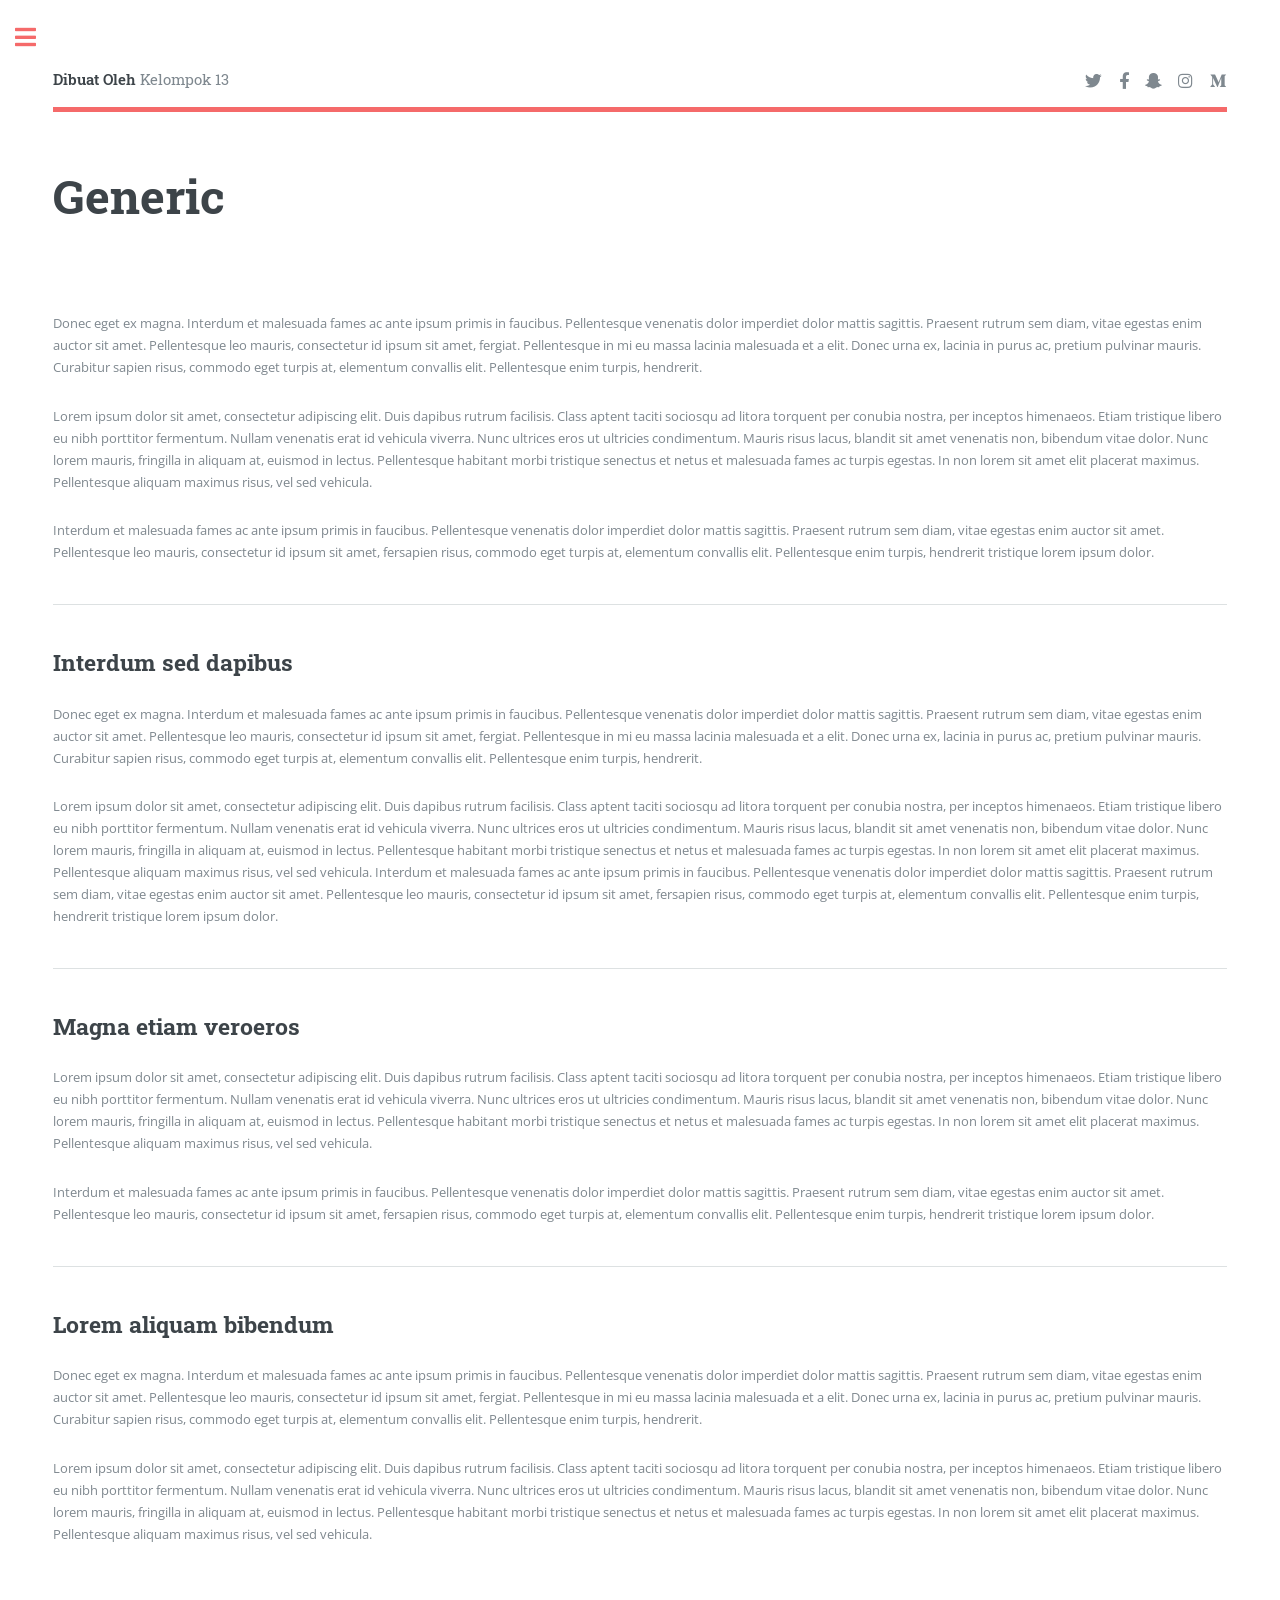
==== Artikel-Terkini.html @ 1b07fbbf "update nih" ====
<!DOCTYPE HTML>
<html>
	<head>
		<title>Dibuat Oleh Kelompok 13</title>
		<meta charset="utf-8" />
		<meta name="viewport" content="width=device-width, initial-scale=1, user-scalable=no" />
		<link rel="stylesheet" href="assets/css/main.css" />
	</head>
	<body class="is-preload">

		<!-- Wrapper -->
			<div id="wrapper">

				<!-- Main -->
					<div id="main">
						<div class="inner">

							<!-- Header -->
								<header id="header">
									<a href="index.html" class="logo"><strong>Dibuat Oleh </strong>Kelompok 13</a>
									<ul class="icons">
										<li><a href="#" class="icon brands fa-twitter"><span class="label">Twitter</span></a></li>
										<li><a href="#" class="icon brands fa-facebook-f"><span class="label">Facebook</span></a></li>
										<li><a href="#" class="icon brands fa-snapchat-ghost"><span class="label">Snapchat</span></a></li>
										<li><a href="#" class="icon brands fa-instagram"><span class="label">Instagram</span></a></li>
										<li><a href="#" class="icon brands fa-medium-m"><span class="label">Medium</span></a></li>
									</ul>
								</header>

							<!-- Content -->
								<section>
									<header class="main">
										<h1>Generic</h1>
									</header>

									<span class="image main"><img src="images/pic11.jpg" alt="" /></span>

									<p>Donec eget ex magna. Interdum et malesuada fames ac ante ipsum primis in faucibus. Pellentesque venenatis dolor imperdiet dolor mattis sagittis. Praesent rutrum sem diam, vitae egestas enim auctor sit amet. Pellentesque leo mauris, consectetur id ipsum sit amet, fergiat. Pellentesque in mi eu massa lacinia malesuada et a elit. Donec urna ex, lacinia in purus ac, pretium pulvinar mauris. Curabitur sapien risus, commodo eget turpis at, elementum convallis elit. Pellentesque enim turpis, hendrerit.</p>
									<p>Lorem ipsum dolor sit amet, consectetur adipiscing elit. Duis dapibus rutrum facilisis. Class aptent taciti sociosqu ad litora torquent per conubia nostra, per inceptos himenaeos. Etiam tristique libero eu nibh porttitor fermentum. Nullam venenatis erat id vehicula viverra. Nunc ultrices eros ut ultricies condimentum. Mauris risus lacus, blandit sit amet venenatis non, bibendum vitae dolor. Nunc lorem mauris, fringilla in aliquam at, euismod in lectus. Pellentesque habitant morbi tristique senectus et netus et malesuada fames ac turpis egestas. In non lorem sit amet elit placerat maximus. Pellentesque aliquam maximus risus, vel sed vehicula.</p>
									<p>Interdum et malesuada fames ac ante ipsum primis in faucibus. Pellentesque venenatis dolor imperdiet dolor mattis sagittis. Praesent rutrum sem diam, vitae egestas enim auctor sit amet. Pellentesque leo mauris, consectetur id ipsum sit amet, fersapien risus, commodo eget turpis at, elementum convallis elit. Pellentesque enim turpis, hendrerit tristique lorem ipsum dolor.</p>

									<hr class="major" />

									<h2>Interdum sed dapibus</h2>
									<p>Donec eget ex magna. Interdum et malesuada fames ac ante ipsum primis in faucibus. Pellentesque venenatis dolor imperdiet dolor mattis sagittis. Praesent rutrum sem diam, vitae egestas enim auctor sit amet. Pellentesque leo mauris, consectetur id ipsum sit amet, fergiat. Pellentesque in mi eu massa lacinia malesuada et a elit. Donec urna ex, lacinia in purus ac, pretium pulvinar mauris. Curabitur sapien risus, commodo eget turpis at, elementum convallis elit. Pellentesque enim turpis, hendrerit.</p>
									<p>Lorem ipsum dolor sit amet, consectetur adipiscing elit. Duis dapibus rutrum facilisis. Class aptent taciti sociosqu ad litora torquent per conubia nostra, per inceptos himenaeos. Etiam tristique libero eu nibh porttitor fermentum. Nullam venenatis erat id vehicula viverra. Nunc ultrices eros ut ultricies condimentum. Mauris risus lacus, blandit sit amet venenatis non, bibendum vitae dolor. Nunc lorem mauris, fringilla in aliquam at, euismod in lectus. Pellentesque habitant morbi tristique senectus et netus et malesuada fames ac turpis egestas. In non lorem sit amet elit placerat maximus. Pellentesque aliquam maximus risus, vel sed vehicula. Interdum et malesuada fames ac ante ipsum primis in faucibus. Pellentesque venenatis dolor imperdiet dolor mattis sagittis. Praesent rutrum sem diam, vitae egestas enim auctor sit amet. Pellentesque leo mauris, consectetur id ipsum sit amet, fersapien risus, commodo eget turpis at, elementum convallis elit. Pellentesque enim turpis, hendrerit tristique lorem ipsum dolor.</p>

									<hr class="major" />

									<h2>Magna etiam veroeros</h2>
									<p>Lorem ipsum dolor sit amet, consectetur adipiscing elit. Duis dapibus rutrum facilisis. Class aptent taciti sociosqu ad litora torquent per conubia nostra, per inceptos himenaeos. Etiam tristique libero eu nibh porttitor fermentum. Nullam venenatis erat id vehicula viverra. Nunc ultrices eros ut ultricies condimentum. Mauris risus lacus, blandit sit amet venenatis non, bibendum vitae dolor. Nunc lorem mauris, fringilla in aliquam at, euismod in lectus. Pellentesque habitant morbi tristique senectus et netus et malesuada fames ac turpis egestas. In non lorem sit amet elit placerat maximus. Pellentesque aliquam maximus risus, vel sed vehicula.</p>
									<p>Interdum et malesuada fames ac ante ipsum primis in faucibus. Pellentesque venenatis dolor imperdiet dolor mattis sagittis. Praesent rutrum sem diam, vitae egestas enim auctor sit amet. Pellentesque leo mauris, consectetur id ipsum sit amet, fersapien risus, commodo eget turpis at, elementum convallis elit. Pellentesque enim turpis, hendrerit tristique lorem ipsum dolor.</p>

									<hr class="major" />

									<h2>Lorem aliquam bibendum</h2>
									<p>Donec eget ex magna. Interdum et malesuada fames ac ante ipsum primis in faucibus. Pellentesque venenatis dolor imperdiet dolor mattis sagittis. Praesent rutrum sem diam, vitae egestas enim auctor sit amet. Pellentesque leo mauris, consectetur id ipsum sit amet, fergiat. Pellentesque in mi eu massa lacinia malesuada et a elit. Donec urna ex, lacinia in purus ac, pretium pulvinar mauris. Curabitur sapien risus, commodo eget turpis at, elementum convallis elit. Pellentesque enim turpis, hendrerit.</p>
									<p>Lorem ipsum dolor sit amet, consectetur adipiscing elit. Duis dapibus rutrum facilisis. Class aptent taciti sociosqu ad litora torquent per conubia nostra, per inceptos himenaeos. Etiam tristique libero eu nibh porttitor fermentum. Nullam venenatis erat id vehicula viverra. Nunc ultrices eros ut ultricies condimentum. Mauris risus lacus, blandit sit amet venenatis non, bibendum vitae dolor. Nunc lorem mauris, fringilla in aliquam at, euismod in lectus. Pellentesque habitant morbi tristique senectus et netus et malesuada fames ac turpis egestas. In non lorem sit amet elit placerat maximus. Pellentesque aliquam maximus risus, vel sed vehicula.</p>

								</section>

						</div>
					</div>

				<!-- Sidebar -->
					<div id="sidebar">
						<div class="inner">

							<!-- Search -->
								<section id="search" class="alt">
									<form method="post" action="#">
										<input type="text" name="query" id="query" placeholder="Search" />
									</form>
								</section>

							<!-- Menu -->
								<nav id="menu">
									<header class="major">
										<h2>Menu</h2>
									</header>
									<ul>
										<li><a href="index.html">Beranda</a></li>
										<li><a href="Artikel-Terkini.html">Artikel Terkini</a></li>
										<li><a href="Catatan-Developer.html">Catatan Developer</a></li>
										<li>
											<span class="opener">Kategori Topik</span>
											<ul>
												<li><a href="#">Web Development</a></li>
												<li><a href="#">Administrasi Server</a></li>
												<li><a href="#">Struktur Data & Algoritma</a></li>
											</ul>
										</li>

									</ul>
								</nav>

							<!-- Section -->
								<section>
									<header class="major">
										<h2>Informasi Tambahan</h2>
									</header>
									<div class="mini-posts">
										<article>
											<a href="#" class="image"><img src="images/Modern-Web-Design-Trends.jpg" alt="" /></a>
											<p>Deskripsinya Nanti</p>
										</article>
										<article>
											<a href="#" class="image"><img src="images/Modern-Web-Design-Trends.jpg" alt="" /></a>
											<p>Deskripsinya Nanti</p>
										</article>
										<article>
											<a href="#" class="image"><img src="images/Modern-Web-Design-Trends.jpg" alt="" /></a>
											<p>Deskripsinya Nanti</p>
										</article>
									</div>
									<ul class="actions">
										<li><a href="#" class="button">More</a></li>
									</ul>
								</section>

							<!-- Section -->
								<section>
									<header class="major">
										<h2>Hubungi Saya</h2>
									</header>
									<p>Tertarik untuk berkolaborasi dalam proyek web, diskusi seputar dunia IT, atau sekadar bertukar pikiran? Jangan ragu buat sapa atau hubungi aku lewat kontak di bawah ini!.</p>
									<ul class="contact">
										<li class="icon solid fa-envelope"><a href="#">2515061033@students.unila.ac.id</a></li>
										<li class="icon solid fa-phone">(000) 000-0000</li>
										<li class="icon solid fa-home">Jl. Cemara Indah No. 01<br />
										Kampung Baru, bandar Lampung</li>
									</ul>
								</section>
						</div>
					</div>

			</div>

		<!-- Scripts -->
			<script src="assets/js/jquery.min.js"></script>
			<script src="assets/js/browser.min.js"></script>
			<script src="assets/js/breakpoints.min.js"></script>
			<script src="assets/js/util.js"></script>
			<script src="assets/js/main.js"></script>

	</body>
</html>
---- assets/css/main.css ----
@import url(fontawesome-all.min.css);
@import url("https://fonts.googleapis.com/css?family=Open+Sans:400,600,400italic,600italic|Roboto+Slab:400,700");
/*
	Editorial by HTML5 UP
	html5up.net | @ajlkn
	Free for personal and commercial use under the CCA 3.0 license (html5up.net/license)
*/
html, body, div, span, applet, object,
iframe, h1, h2, h3, h4, h5, h6, p, blockquote,
pre, a, abbr, acronym, address, big, cite,
code, del, dfn, em, img, ins, kbd, q, s, samp,
small, strike, strong, sub, sup, tt, var, b,
u, i, center, dl, dt, dd, ol, ul, li, fieldset,
form, label, legend, table, caption, tbody,
tfoot, thead, tr, th, td, article, aside,
canvas, details, embed, figure, figcaption,
footer, header, hgroup, menu, nav, output, ruby,
section, summary, time, mark, audio, video {
  margin: 0;
  padding: 0;
  border: 0;
  font-size: 100%;
  font: inherit;
  vertical-align: baseline; }

article, aside, details, figcaption, figure,
footer, header, hgroup, menu, nav, section {
  display: block; }

body {
  line-height: 1; }

ol, ul {
  list-style: none; }

blockquote, q {
  quotes: none; }
  blockquote:before, blockquote:after, q:before, q:after {
    content: '';
    content: none; }

table {
  border-collapse: collapse;
  border-spacing: 0; }

body {
  -webkit-text-size-adjust: none; }

mark {
  background-color: transparent;
  color: inherit; }

input::-moz-focus-inner {
  border: 0;
  padding: 0; }

input, select, textarea {
  -moz-appearance: none;
  -webkit-appearance: none;
  -ms-appearance: none;
  appearance: none; }

/* Basic */
@-ms-viewport {
  width: device-width; }

body {
  -ms-overflow-style: scrollbar; }

@media screen and (max-width: 480px) {
  html, body {
    min-width: 320px; } }

html {
  box-sizing: border-box; }

*, *:before, *:after {
  box-sizing: inherit; }

body {
  background: #ffffff; }
  body.is-preload *, body.is-preload *:before, body.is-preload *:after, body.is-resizing *, body.is-resizing *:before, body.is-resizing *:after {
    -moz-animation: none !important;
    -webkit-animation: none !important;
    -ms-animation: none !important;
    animation: none !important;
    -moz-transition: none !important;
    -webkit-transition: none !important;
    -ms-transition: none !important;
    transition: none !important; }

/* Type */
body, input, select, textarea {
  color: #7f888f;
  font-family: "Open Sans", sans-serif;
  font-size: 13pt;
  font-weight: 400;
  line-height: 1.65; }
  @media screen and (max-width: 1680px) {
    body, input, select, textarea {
      font-size: 11pt; } }
  @media screen and (max-width: 1280px) {
    body, input, select, textarea {
      font-size: 10pt; } }
  @media screen and (max-width: 360px) {
    body, input, select, textarea {
      font-size: 9pt; } }

a {
  -moz-transition: color 0.2s ease-in-out, border-bottom-color 0.2s ease-in-out;
  -webkit-transition: color 0.2s ease-in-out, border-bottom-color 0.2s ease-in-out;
  -ms-transition: color 0.2s ease-in-out, border-bottom-color 0.2s ease-in-out;
  transition: color 0.2s ease-in-out, border-bottom-color 0.2s ease-in-out;
  border-bottom: dotted 1px;
  color: #f56a6a;
  text-decoration: none; }
  a:hover {
    border-bottom-color: #f56a6a;
    color: #f56a6a !important; }
    a:hover strong {
      color: inherit; }

strong, b {
  color: #3d4449;
  font-weight: 600; }

em, i {
  font-style: italic; }

p {
  margin: 0 0 2em 0; }

h1, h2, h3, h4, h5, h6 {
  color: #3d4449;
  font-family: "Roboto Slab", serif;
  font-weight: 700;
  line-height: 1.5;
  margin: 0 0 1em 0; }
  h1 a, h2 a, h3 a, h4 a, h5 a, h6 a {
    color: inherit;
    text-decoration: none;
    border-bottom: 0; }

h1 {
  font-size: 4em;
  margin: 0 0 0.5em 0;
  line-height: 1.3; }

h2 {
  font-size: 1.75em; }

h3 {
  font-size: 1.25em; }

h4 {
  font-size: 1.1em; }

h5 {
  font-size: 0.9em; }

h6 {
  font-size: 0.7em; }

@media screen and (max-width: 1680px) {
  h1 {
    font-size: 3.5em; } }

@media screen and (max-width: 980px) {
  h1 {
    font-size: 3.25em; } }

@media screen and (max-width: 736px) {
  h1 {
    font-size: 2em;
    line-height: 1.4; }
  h2 {
    font-size: 1.5em; } }

sub {
  font-size: 0.8em;
  position: relative;
  top: 0.5em; }

sup {
  font-size: 0.8em;
  position: relative;
  top: -0.5em; }

blockquote {
  border-left: solid 3px rgba(210, 215, 217, 0.75);
  font-style: italic;
  margin: 0 0 2em 0;
  padding: 0.5em 0 0.5em 2em; }

code {
  background: rgba(230, 235, 237, 0.25);
  border-radius: 0.375em;
  border: solid 1px rgba(210, 215, 217, 0.75);
  font-family: "Courier New", monospace;
  font-size: 0.9em;
  margin: 0 0.25em;
  padding: 0.25em 0.65em; }

pre {
  -webkit-overflow-scrolling: touch;
  font-family: "Courier New", monospace;
  font-size: 0.9em;
  margin: 0 0 2em 0; }
  pre code {
    display: block;
    line-height: 1.75;
    padding: 1em 1.5em;
    overflow-x: auto; }

hr {
  border: 0;
  border-bottom: solid 1px rgba(210, 215, 217, 0.75);
  margin: 2em 0; }
  hr.major {
    margin: 3em 0; }

.align-left {
  text-align: left; }

.align-center {
  text-align: center; }

.align-right {
  text-align: right; }

/* Row */
.row {
  display: flex;
  flex-wrap: wrap;
  box-sizing: border-box;
  align-items: stretch; }
  .row > * {
    box-sizing: border-box; }
  .row.gtr-uniform > * > :last-child {
    margin-bottom: 0; }
  .row.aln-left {
    justify-content: flex-start; }
  .row.aln-center {
    justify-content: center; }
  .row.aln-right {
    justify-content: flex-end; }
  .row.aln-top {
    align-items: flex-start; }
  .row.aln-middle {
    align-items: center; }
  .row.aln-bottom {
    align-items: flex-end; }
  .row > .imp {
    order: -1; }
  .row > .col-1 {
    width: 8.33333%; }
  .row > .off-1 {
    margin-left: 8.33333%; }
  .row > .col-2 {
    width: 16.66667%; }
  .row > .off-2 {
    margin-left: 16.66667%; }
  .row > .col-3 {
    width: 25%; }
  .row > .off-3 {
    margin-left: 25%; }
  .row > .col-4 {
    width: 33.33333%; }
  .row > .off-4 {
    margin-left: 33.33333%; }
  .row > .col-5 {
    width: 41.66667%; }
  .row > .off-5 {
    margin-left: 41.66667%; }
  .row > .col-6 {
    width: 50%; }
  .row > .off-6 {
    margin-left: 50%; }
  .row > .col-7 {
    width: 58.33333%; }
  .row > .off-7 {
    margin-left: 58.33333%; }
  .row > .col-8 {
    width: 66.66667%; }
  .row > .off-8 {
    margin-left: 66.66667%; }
  .row > .col-9 {
    width: 75%; }
  .row > .off-9 {
    margin-left: 75%; }
  .row > .col-10 {
    width: 83.33333%; }
  .row > .off-10 {
    margin-left: 83.33333%; }
  .row > .col-11 {
    width: 91.66667%; }
  .row > .off-11 {
    margin-left: 91.66667%; }
  .row > .col-12 {
    width: 100%; }
  .row > .off-12 {
    margin-left: 100%; }
  .row.gtr-0 {
    margin-top: 0;
    margin-left: 0em; }
    .row.gtr-0 > * {
      padding: 0 0 0 0em; }
    .row.gtr-0.gtr-uniform {
      margin-top: 0em; }
      .row.gtr-0.gtr-uniform > * {
        padding-top: 0em; }
  .row.gtr-25 {
    margin-top: 0;
    margin-left: -0.375em; }
    .row.gtr-25 > * {
      padding: 0 0 0 0.375em; }
    .row.gtr-25.gtr-uniform {
      margin-top: -0.375em; }
      .row.gtr-25.gtr-uniform > * {
        padding-top: 0.375em; }
  .row.gtr-50 {
    margin-top: 0;
    margin-left: -0.75em; }
    .row.gtr-50 > * {
      padding: 0 0 0 0.75em; }
    .row.gtr-50.gtr-uniform {
      margin-top: -0.75em; }
      .row.gtr-50.gtr-uniform > * {
        padding-top: 0.75em; }
  .row {
    margin-top: 0;
    margin-left: -1.5em; }
    .row > * {
      padding: 0 0 0 1.5em; }
    .row.gtr-uniform {
      margin-top: -1.5em; }
      .row.gtr-uniform > * {
        padding-top: 1.5em; }
  .row.gtr-150 {
    margin-top: 0;
    margin-left: -2.25em; }
    .row.gtr-150 > * {
      padding: 0 0 0 2.25em; }
    .row.gtr-150.gtr-uniform {
      margin-top: -2.25em; }
      .row.gtr-150.gtr-uniform > * {
        padding-top: 2.25em; }
  .row.gtr-200 {
    margin-top: 0;
    margin-left: -3em; }
    .row.gtr-200 > * {
      padding: 0 0 0 3em; }
    .row.gtr-200.gtr-uniform {
      margin-top: -3em; }
      .row.gtr-200.gtr-uniform > * {
        padding-top: 3em; }
  @media screen and (max-width: 1680px) {
    .row {
      display: flex;
      flex-wrap: wrap;
      box-sizing: border-box;
      align-items: stretch; }
      .row > * {
        box-sizing: border-box; }
      .row.gtr-uniform > * > :last-child {
        margin-bottom: 0; }
      .row.aln-left {
        justify-content: flex-start; }
      .row.aln-center {
        justify-content: center; }
      .row.aln-right {
        justify-content: flex-end; }
      .row.aln-top {
        align-items: flex-start; }
      .row.aln-middle {
        align-items: center; }
      .row.aln-bottom {
        align-items: flex-end; }
      .row > .imp-xlarge {
        order: -1; }
      .row > .col-1-xlarge {
        width: 8.33333%; }
      .row > .off-1-xlarge {
        margin-left: 8.33333%; }
      .row > .col-2-xlarge {
        width: 16.66667%; }
      .row > .off-2-xlarge {
        margin-left: 16.66667%; }
      .row > .col-3-xlarge {
        width: 25%; }
      .row > .off-3-xlarge {
        margin-left: 25%; }
      .row > .col-4-xlarge {
        width: 33.33333%; }
      .row > .off-4-xlarge {
        margin-left: 33.33333%; }
      .row > .col-5-xlarge {
        width: 41.66667%; }
      .row > .off-5-xlarge {
        margin-left: 41.66667%; }
      .row > .col-6-xlarge {
        width: 50%; }
      .row > .off-6-xlarge {
        margin-left: 50%; }
      .row > .col-7-xlarge {
        width: 58.33333%; }
      .row > .off-7-xlarge {
        margin-left: 58.33333%; }
      .row > .col-8-xlarge {
        width: 66.66667%; }
      .row > .off-8-xlarge {
        margin-left: 66.66667%; }
      .row > .col-9-xlarge {
        width: 75%; }
      .row > .off-9-xlarge {
        margin-left: 75%; }
      .row > .col-10-xlarge {
        width: 83.33333%; }
      .row > .off-10-xlarge {
        margin-left: 83.33333%; }
      .row > .col-11-xlarge {
        width: 91.66667%; }
      .row > .off-11-xlarge {
        margin-left: 91.66667%; }
      .row > .col-12-xlarge {
        width: 100%; }
      .row > .off-12-xlarge {
        margin-left: 100%; }
      .row.gtr-0 {
        margin-top: 0;
        margin-left: 0em; }
        .row.gtr-0 > * {
          padding: 0 0 0 0em; }
        .row.gtr-0.gtr-uniform {
          margin-top: 0em; }
          .row.gtr-0.gtr-uniform > * {
            padding-top: 0em; }
      .row.gtr-25 {
        margin-top: 0;
        margin-left: -0.375em; }
        .row.gtr-25 > * {
          padding: 0 0 0 0.375em; }
        .row.gtr-25.gtr-uniform {
          margin-top: -0.375em; }
          .row.gtr-25.gtr-uniform > * {
            padding-top: 0.375em; }
      .row.gtr-50 {
        margin-top: 0;
        margin-left: -0.75em; }
        .row.gtr-50 > * {
          padding: 0 0 0 0.75em; }
        .row.gtr-50.gtr-uniform {
          margin-top: -0.75em; }
          .row.gtr-50.gtr-uniform > * {
            padding-top: 0.75em; }
      .row {
        margin-top: 0;
        margin-left: -1.5em; }
        .row > * {
          padding: 0 0 0 1.5em; }
        .row.gtr-uniform {
          margin-top: -1.5em; }
          .row.gtr-uniform > * {
            padding-top: 1.5em; }
      .row.gtr-150 {
        margin-top: 0;
        margin-left: -2.25em; }
        .row.gtr-150 > * {
          padding: 0 0 0 2.25em; }
        .row.gtr-150.gtr-uniform {
          margin-top: -2.25em; }
          .row.gtr-150.gtr-uniform > * {
            padding-top: 2.25em; }
      .row.gtr-200 {
        margin-top: 0;
        margin-left: -3em; }
        .row.gtr-200 > * {
          padding: 0 0 0 3em; }
        .row.gtr-200.gtr-uniform {
          margin-top: -3em; }
          .row.gtr-200.gtr-uniform > * {
            padding-top: 3em; } }
  @media screen and (max-width: 1280px) {
    .row {
      display: flex;
      flex-wrap: wrap;
      box-sizing: border-box;
      align-items: stretch; }
      .row > * {
        box-sizing: border-box; }
      .row.gtr-uniform > * > :last-child {
        margin-bottom: 0; }
      .row.aln-left {
        justify-content: flex-start; }
      .row.aln-center {
        justify-content: center; }
      .row.aln-right {
        justify-content: flex-end; }
      .row.aln-top {
        align-items: flex-start; }
      .row.aln-middle {
        align-items: center; }
      .row.aln-bottom {
        align-items: flex-end; }
      .row > .imp-large {
        order: -1; }
      .row > .col-1-large {
        width: 8.33333%; }
      .row > .off-1-large {
        margin-left: 8.33333%; }
      .row > .col-2-large {
        width: 16.66667%; }
      .row > .off-2-large {
        margin-left: 16.66667%; }
      .row > .col-3-large {
        width: 25%; }
      .row > .off-3-large {
        margin-left: 25%; }
      .row > .col-4-large {
        width: 33.33333%; }
      .row > .off-4-large {
        margin-left: 33.33333%; }
      .row > .col-5-large {
        width: 41.66667%; }
      .row > .off-5-large {
        margin-left: 41.66667%; }
      .row > .col-6-large {
        width: 50%; }
      .row > .off-6-large {
        margin-left: 50%; }
      .row > .col-7-large {
        width: 58.33333%; }
      .row > .off-7-large {
        margin-left: 58.33333%; }
      .row > .col-8-large {
        width: 66.66667%; }
      .row > .off-8-large {
        margin-left: 66.66667%; }
      .row > .col-9-large {
        width: 75%; }
      .row > .off-9-large {
        margin-left: 75%; }
      .row > .col-10-large {
        width: 83.33333%; }
      .row > .off-10-large {
        margin-left: 83.33333%; }
      .row > .col-11-large {
        width: 91.66667%; }
      .row > .off-11-large {
        margin-left: 91.66667%; }
      .row > .col-12-large {
        width: 100%; }
      .row > .off-12-large {
        margin-left: 100%; }
      .row.gtr-0 {
        margin-top: 0;
        margin-left: 0em; }
        .row.gtr-0 > * {
          padding: 0 0 0 0em; }
        .row.gtr-0.gtr-uniform {
          margin-top: 0em; }
          .row.gtr-0.gtr-uniform > * {
            padding-top: 0em; }
      .row.gtr-25 {
        margin-top: 0;
        margin-left: -0.375em; }
        .row.gtr-25 > * {
          padding: 0 0 0 0.375em; }
        .row.gtr-25.gtr-uniform {
          margin-top: -0.375em; }
          .row.gtr-25.gtr-uniform > * {
            padding-top: 0.375em; }
      .row.gtr-50 {
        margin-top: 0;
        margin-left: -0.75em; }
        .row.gtr-50 > * {
          padding: 0 0 0 0.75em; }
        .row.gtr-50.gtr-uniform {
          margin-top: -0.75em; }
          .row.gtr-50.gtr-uniform > * {
            padding-top: 0.75em; }
      .row {
        margin-top: 0;
        margin-left: -1.5em; }
        .row > * {
          padding: 0 0 0 1.5em; }
        .row.gtr-uniform {
          margin-top: -1.5em; }
          .row.gtr-uniform > * {
            padding-top: 1.5em; }
      .row.gtr-150 {
        margin-top: 0;
        margin-left: -2.25em; }
        .row.gtr-150 > * {
          padding: 0 0 0 2.25em; }
        .row.gtr-150.gtr-uniform {
          margin-top: -2.25em; }
          .row.gtr-150.gtr-uniform > * {
            padding-top: 2.25em; }
      .row.gtr-200 {
        margin-top: 0;
        margin-left: -3em; }
        .row.gtr-200 > * {
          padding: 0 0 0 3em; }
        .row.gtr-200.gtr-uniform {
          margin-top: -3em; }
          .row.gtr-200.gtr-uniform > * {
            padding-top: 3em; } }
  @media screen and (max-width: 980px) {
    .row {
      display: flex;
      flex-wrap: wrap;
      box-sizing: border-box;
      align-items: stretch; }
      .row > * {
        box-sizing: border-box; }
      .row.gtr-uniform > * > :last-child {
        margin-bottom: 0; }
      .row.aln-left {
        justify-content: flex-start; }
      .row.aln-center {
        justify-content: center; }
      .row.aln-right {
        justify-content: flex-end; }
      .row.aln-top {
        align-items: flex-start; }
      .row.aln-middle {
        align-items: center; }
      .row.aln-bottom {
        align-items: flex-end; }
      .row > .imp-medium {
        order: -1; }
      .row > .col-1-medium {
        width: 8.33333%; }
      .row > .off-1-medium {
        margin-left: 8.33333%; }
      .row > .col-2-medium {
        width: 16.66667%; }
      .row > .off-2-medium {
        margin-left: 16.66667%; }
      .row > .col-3-medium {
        width: 25%; }
      .row > .off-3-medium {
        margin-left: 25%; }
      .row > .col-4-medium {
        width: 33.33333%; }
      .row > .off-4-medium {
        margin-left: 33.33333%; }
      .row > .col-5-medium {
        width: 41.66667%; }
      .row > .off-5-medium {
        margin-left: 41.66667%; }
      .row > .col-6-medium {
        width: 50%; }
      .row > .off-6-medium {
        margin-left: 50%; }
      .row > .col-7-medium {
        width: 58.33333%; }
      .row > .off-7-medium {
        margin-left: 58.33333%; }
      .row > .col-8-medium {
        width: 66.66667%; }
      .row > .off-8-medium {
        margin-left: 66.66667%; }
      .row > .col-9-medium {
        width: 75%; }
      .row > .off-9-medium {
        margin-left: 75%; }
      .row > .col-10-medium {
        width: 83.33333%; }
      .row > .off-10-medium {
        margin-left: 83.33333%; }
      .row > .col-11-medium {
        width: 91.66667%; }
      .row > .off-11-medium {
        margin-left: 91.66667%; }
      .row > .col-12-medium {
        width: 100%; }
      .row > .off-12-medium {
        margin-left: 100%; }
      .row.gtr-0 {
        margin-top: 0;
        margin-left: 0em; }
        .row.gtr-0 > * {
          padding: 0 0 0 0em; }
        .row.gtr-0.gtr-uniform {
          margin-top: 0em; }
          .row.gtr-0.gtr-uniform > * {
            padding-top: 0em; }
      .row.gtr-25 {
        margin-top: 0;
        margin-left: -0.375em; }
        .row.gtr-25 > * {
          padding: 0 0 0 0.375em; }
        .row.gtr-25.gtr-uniform {
          margin-top: -0.375em; }
          .row.gtr-25.gtr-uniform > * {
            padding-top: 0.375em; }
      .row.gtr-50 {
        margin-top: 0;
        margin-left: -0.75em; }
        .row.gtr-50 > * {
          padding: 0 0 0 0.75em; }
        .row.gtr-50.gtr-uniform {
          margin-top: -0.75em; }
          .row.gtr-50.gtr-uniform > * {
            padding-top: 0.75em; }
      .row {
        margin-top: 0;
        margin-left: -1.5em; }
        .row > * {
          padding: 0 0 0 1.5em; }
        .row.gtr-uniform {
          margin-top: -1.5em; }
          .row.gtr-uniform > * {
            padding-top: 1.5em; }
      .row.gtr-150 {
        margin-top: 0;
        margin-left: -2.25em; }
        .row.gtr-150 > * {
          padding: 0 0 0 2.25em; }
        .row.gtr-150.gtr-uniform {
          margin-top: -2.25em; }
          .row.gtr-150.gtr-uniform > * {
            padding-top: 2.25em; }
      .row.gtr-200 {
        margin-top: 0;
        margin-left: -3em; }
        .row.gtr-200 > * {
          padding: 0 0 0 3em; }
        .row.gtr-200.gtr-uniform {
          margin-top: -3em; }
          .row.gtr-200.gtr-uniform > * {
            padding-top: 3em; } }
  @media screen and (max-width: 736px) {
    .row {
      display: flex;
      flex-wrap: wrap;
      box-sizing: border-box;
      align-items: stretch; }
      .row > * {
        box-sizing: border-box; }
      .row.gtr-uniform > * > :last-child {
        margin-bottom: 0; }
      .row.aln-left {
        justify-content: flex-start; }
      .row.aln-center {
        justify-content: center; }
      .row.aln-right {
        justify-content: flex-end; }
      .row.aln-top {
        align-items: flex-start; }
      .row.aln-middle {
        align-items: center; }
      .row.aln-bottom {
        align-items: flex-end; }
      .row > .imp-small {
        order: -1; }
      .row > .col-1-small {
        width: 8.33333%; }
      .row > .off-1-small {
        margin-left: 8.33333%; }
      .row > .col-2-small {
        width: 16.66667%; }
      .row > .off-2-small {
        margin-left: 16.66667%; }
      .row > .col-3-small {
        width: 25%; }
      .row > .off-3-small {
        margin-left: 25%; }
      .row > .col-4-small {
        width: 33.33333%; }
      .row > .off-4-small {
        margin-left: 33.33333%; }
      .row > .col-5-small {
        width: 41.66667%; }
      .row > .off-5-small {
        margin-left: 41.66667%; }
      .row > .col-6-small {
        width: 50%; }
      .row > .off-6-small {
        margin-left: 50%; }
      .row > .col-7-small {
        width: 58.33333%; }
      .row > .off-7-small {
        margin-left: 58.33333%; }
      .row > .col-8-small {
        width: 66.66667%; }
      .row > .off-8-small {
        margin-left: 66.66667%; }
      .row > .col-9-small {
        width: 75%; }
      .row > .off-9-small {
        margin-left: 75%; }
      .row > .col-10-small {
        width: 83.33333%; }
      .row > .off-10-small {
        margin-left: 83.33333%; }
      .row > .col-11-small {
        width: 91.66667%; }
      .row > .off-11-small {
        margin-left: 91.66667%; }
      .row > .col-12-small {
        width: 100%; }
      .row > .off-12-small {
        margin-left: 100%; }
      .row.gtr-0 {
        margin-top: 0;
        margin-left: 0em; }
        .row.gtr-0 > * {
          padding: 0 0 0 0em; }
        .row.gtr-0.gtr-uniform {
          margin-top: 0em; }
          .row.gtr-0.gtr-uniform > * {
            padding-top: 0em; }
      .row.gtr-25 {
        margin-top: 0;
        margin-left: -0.375em; }
        .row.gtr-25 > * {
          padding: 0 0 0 0.375em; }
        .row.gtr-25.gtr-uniform {
          margin-top: -0.375em; }
          .row.gtr-25.gtr-uniform > * {
            padding-top: 0.375em; }
      .row.gtr-50 {
        margin-top: 0;
        margin-left: -0.75em; }
        .row.gtr-50 > * {
          padding: 0 0 0 0.75em; }
        .row.gtr-50.gtr-uniform {
          margin-top: -0.75em; }
          .row.gtr-50.gtr-uniform > * {
            padding-top: 0.75em; }
      .row {
        margin-top: 0;
        margin-left: -1.5em; }
        .row > * {
          padding: 0 0 0 1.5em; }
        .row.gtr-uniform {
          margin-top: -1.5em; }
          .row.gtr-uniform > * {
            padding-top: 1.5em; }
      .row.gtr-150 {
        margin-top: 0;
        margin-left: -2.25em; }
        .row.gtr-150 > * {
          padding: 0 0 0 2.25em; }
        .row.gtr-150.gtr-uniform {
          margin-top: -2.25em; }
          .row.gtr-150.gtr-uniform > * {
            padding-top: 2.25em; }
      .row.gtr-200 {
        margin-top: 0;
        margin-left: -3em; }
        .row.gtr-200 > * {
          padding: 0 0 0 3em; }
        .row.gtr-200.gtr-uniform {
          margin-top: -3em; }
          .row.gtr-200.gtr-uniform > * {
            padding-top: 3em; } }
  @media screen and (max-width: 480px) {
    .row {
      display: flex;
      flex-wrap: wrap;
      box-sizing: border-box;
      align-items: stretch; }
      .row > * {
        box-sizing: border-box; }
      .row.gtr-uniform > * > :last-child {
        margin-bottom: 0; }
      .row.aln-left {
        justify-content: flex-start; }
      .row.aln-center {
        justify-content: center; }
      .row.aln-right {
        justify-content: flex-end; }
      .row.aln-top {
        align-items: flex-start; }
      .row.aln-middle {
        align-items: center; }
      .row.aln-bottom {
        align-items: flex-end; }
      .row > .imp-xsmall {
        order: -1; }
      .row > .col-1-xsmall {
        width: 8.33333%; }
      .row > .off-1-xsmall {
        margin-left: 8.33333%; }
      .row > .col-2-xsmall {
        width: 16.66667%; }
      .row > .off-2-xsmall {
        margin-left: 16.66667%; }
      .row > .col-3-xsmall {
        width: 25%; }
      .row > .off-3-xsmall {
        margin-left: 25%; }
      .row > .col-4-xsmall {
        width: 33.33333%; }
      .row > .off-4-xsmall {
        margin-left: 33.33333%; }
      .row > .col-5-xsmall {
        width: 41.66667%; }
      .row > .off-5-xsmall {
        margin-left: 41.66667%; }
      .row > .col-6-xsmall {
        width: 50%; }
      .row > .off-6-xsmall {
        margin-left: 50%; }
      .row > .col-7-xsmall {
        width: 58.33333%; }
      .row > .off-7-xsmall {
        margin-left: 58.33333%; }
      .row > .col-8-xsmall {
        width: 66.66667%; }
      .row > .off-8-xsmall {
        margin-left: 66.66667%; }
      .row > .col-9-xsmall {
        width: 75%; }
      .row > .off-9-xsmall {
        margin-left: 75%; }
      .row > .col-10-xsmall {
        width: 83.33333%; }
      .row > .off-10-xsmall {
        margin-left: 83.33333%; }
      .row > .col-11-xsmall {
        width: 91.66667%; }
      .row > .off-11-xsmall {
        margin-left: 91.66667%; }
      .row > .col-12-xsmall {
        width: 100%; }
      .row > .off-12-xsmall {
        margin-left: 100%; }
      .row.gtr-0 {
        margin-top: 0;
        margin-left: 0em; }
        .row.gtr-0 > * {
          padding: 0 0 0 0em; }
        .row.gtr-0.gtr-uniform {
          margin-top: 0em; }
          .row.gtr-0.gtr-uniform > * {
            padding-top: 0em; }
      .row.gtr-25 {
        margin-top: 0;
        margin-left: -0.375em; }
        .row.gtr-25 > * {
          padding: 0 0 0 0.375em; }
        .row.gtr-25.gtr-uniform {
          margin-top: -0.375em; }
          .row.gtr-25.gtr-uniform > * {
            padding-top: 0.375em; }
      .row.gtr-50 {
        margin-top: 0;
        margin-left: -0.75em; }
        .row.gtr-50 > * {
          padding: 0 0 0 0.75em; }
        .row.gtr-50.gtr-uniform {
          margin-top: -0.75em; }
          .row.gtr-50.gtr-uniform > * {
            padding-top: 0.75em; }
      .row {
        margin-top: 0;
        margin-left: -1.5em; }
        .row > * {
          padding: 0 0 0 1.5em; }
        .row.gtr-uniform {
          margin-top: -1.5em; }
          .row.gtr-uniform > * {
            padding-top: 1.5em; }
      .row.gtr-150 {
        margin-top: 0;
        margin-left: -2.25em; }
        .row.gtr-150 > * {
          padding: 0 0 0 2.25em; }
        .row.gtr-150.gtr-uniform {
          margin-top: -2.25em; }
          .row.gtr-150.gtr-uniform > * {
            padding-top: 2.25em; }
      .row.gtr-200 {
        margin-top: 0;
        margin-left: -3em; }
        .row.gtr-200 > * {
          padding: 0 0 0 3em; }
        .row.gtr-200.gtr-uniform {
          margin-top: -3em; }
          .row.gtr-200.gtr-uniform > * {
            padding-top: 3em; } }

/* Section/Article */
section.special, article.special {
  text-align: center; }

header p {
  font-family: "Roboto Slab", serif;
  font-size: 1em;
  font-weight: 400;
  letter-spacing: 0.075em;
  margin-top: -0.5em;
  text-transform: uppercase; }

header.major > :last-child {
  border-bottom: solid 3px #f56a6a;
  display: inline-block;
  margin: 0 0 2em 0;
  padding: 0 0.75em 0.5em 0; }

header.main > :last-child {
  margin: 0 0 1em 0; }

/* Form */
form {
  margin: 0 0 2em 0; }

label {
  color: #3d4449;
  display: block;
  font-size: 0.9em;
  font-weight: 600;
  margin: 0 0 1em 0; }

input[type="text"],
input[type="password"],
input[type="email"],
input[type="tel"],
input[type="search"],
input[type="url"],
select,
textarea {
  -moz-appearance: none;
  -webkit-appearance: none;
  -ms-appearance: none;
  appearance: none;
  background: #ffffff;
  border-radius: 0.375em;
  border: none;
  border: solid 1px rgba(210, 215, 217, 0.75);
  color: inherit;
  display: block;
  outline: 0;
  padding: 0 1em;
  text-decoration: none;
  width: 100%; }
  input[type="text"]:invalid,
  input[type="password"]:invalid,
  input[type="email"]:invalid,
  input[type="tel"]:invalid,
  input[type="search"]:invalid,
  input[type="url"]:invalid,
  select:invalid,
  textarea:invalid {
    box-shadow: none; }
  input[type="text"]:focus,
  input[type="password"]:focus,
  input[type="email"]:focus,
  input[type="tel"]:focus,
  input[type="search"]:focus,
  input[type="url"]:focus,
  select:focus,
  textarea:focus {
    border-color: #f56a6a;
    box-shadow: 0 0 0 1px #f56a6a; }

select {
  background-image: url("data:image/svg+xml;charset=utf8,%3Csvg xmlns='http://www.w3.org/2000/svg' width='40' height='40' preserveAspectRatio='none' viewBox='0 0 40 40'%3E%3Cpath d='M9.4,12.3l10.4,10.4l10.4-10.4c0.2-0.2,0.5-0.4,0.9-0.4c0.3,0,0.6,0.1,0.9,0.4l3.3,3.3c0.2,0.2,0.4,0.5,0.4,0.9 c0,0.4-0.1,0.6-0.4,0.9L20.7,31.9c-0.2,0.2-0.5,0.4-0.9,0.4c-0.3,0-0.6-0.1-0.9-0.4L4.3,17.3c-0.2-0.2-0.4-0.5-0.4-0.9 c0-0.4,0.1-0.6,0.4-0.9l3.3-3.3c0.2-0.2,0.5-0.4,0.9-0.4S9.1,12.1,9.4,12.3z' fill='rgba(210, 215, 217, 0.75)' /%3E%3C/svg%3E");
  background-size: 1.25em;
  background-repeat: no-repeat;
  background-position: calc(100% - 1em) center;
  height: 2.75em;
  padding-right: 2.75em;
  text-overflow: ellipsis; }
  select option {
    color: #3d4449;
    background: #ffffff; }
  select:focus::-ms-value {
    background-color: transparent; }
  select::-ms-expand {
    display: none; }

input[type="text"],
input[type="password"],
input[type="email"],
input[type="tel"],
input[type="search"],
input[type="url"],
select {
  height: 2.75em; }

textarea {
  padding: 0.75em 1em; }

input[type="checkbox"],
input[type="radio"] {
  -moz-appearance: none;
  -webkit-appearance: none;
  -ms-appearance: none;
  appearance: none;
  display: block;
  float: left;
  margin-right: -2em;
  opacity: 0;
  width: 1em;
  z-index: -1; }
  input[type="checkbox"] + label,
  input[type="radio"] + label {
    text-decoration: none;
    color: #7f888f;
    cursor: pointer;
    display: inline-block;
    font-size: 1em;
    font-weight: 400;
    padding-left: 2.4em;
    padding-right: 0.75em;
    position: relative; }
    input[type="checkbox"] + label:before,
    input[type="radio"] + label:before {
      -moz-osx-font-smoothing: grayscale;
      -webkit-font-smoothing: antialiased;
      display: inline-block;
      font-style: normal;
      font-variant: normal;
      text-rendering: auto;
      line-height: 1;
      text-transform: none !important;
      font-family: 'Font Awesome 5 Free';
      font-weight: 900; }
    input[type="checkbox"] + label:before,
    input[type="radio"] + label:before {
      background: #ffffff;
      border-radius: 0.375em;
      border: solid 1px rgba(210, 215, 217, 0.75);
      content: '';
      display: inline-block;
      font-size: 0.8em;
      height: 2.0625em;
      left: 0;
      line-height: 2.0625em;
      position: absolute;
      text-align: center;
      top: 0;
      width: 2.0625em; }
  input[type="checkbox"]:checked + label:before,
  input[type="radio"]:checked + label:before {
    background: #3d4449;
    border-color: #3d4449;
    color: #ffffff;
    content: '\f00c'; }
  input[type="checkbox"]:focus + label:before,
  input[type="radio"]:focus + label:before {
    border-color: #f56a6a;
    box-shadow: 0 0 0 1px #f56a6a; }

input[type="checkbox"] + label:before {
  border-radius: 0.375em; }

input[type="radio"] + label:before {
  border-radius: 100%; }

::-webkit-input-placeholder {
  color: #9fa3a6 !important;
  opacity: 1.0; }

:-moz-placeholder {
  color: #9fa3a6 !important;
  opacity: 1.0; }

::-moz-placeholder {
  color: #9fa3a6 !important;
  opacity: 1.0; }

:-ms-input-placeholder {
  color: #9fa3a6 !important;
  opacity: 1.0; }

/* Box */
.box {
  border-radius: 0.375em;
  border: solid 1px rgba(210, 215, 217, 0.75);
  margin-bottom: 2em;
  padding: 1.5em; }
  .box > :last-child,
  .box > :last-child > :last-child,
  .box > :last-child > :last-child > :last-child {
    margin-bottom: 0; }
  .box.alt {
    border: 0;
    border-radius: 0;
    padding: 0; }

/* Icon */
.icon {
  text-decoration: none;
  border-bottom: none;
  position: relative; }
  .icon:before {
    -moz-osx-font-smoothing: grayscale;
    -webkit-font-smoothing: antialiased;
    display: inline-block;
    font-style: normal;
    font-variant: normal;
    text-rendering: auto;
    line-height: 1;
    text-transform: none !important;
    font-family: 'Font Awesome 5 Free';
    font-weight: 400; }
  .icon > .label {
    display: none; }
  .icon:before {
    line-height: inherit; }
  .icon.solid:before {
    font-weight: 900; }
  .icon.brands:before {
    font-family: 'Font Awesome 5 Brands'; }

/* Image */
.image {
  border-radius: 0.375em;
  border: 0;
  display: inline-block;
  position: relative; }
  .image img {
    border-radius: 0.375em;
    display: block; }
  .image.left, .image.right {
    max-width: 40%; }
    .image.left img, .image.right img {
      width: 100%; }
  .image.left {
    float: left;
    padding: 0 1.5em 1em 0;
    top: 0.25em; }
  .image.right {
    float: right;
    padding: 0 0 1em 1.5em;
    top: 0.25em; }
  .image.fit {
    display: block;
    margin: 0 0 2em 0;
    width: 100%; }
    .image.fit img {
      width: 100%; }
  .image.main {
    display: block;
    margin: 0 0 3em 0;
    width: 100%; }
    .image.main img {
      width: 100%; }

a.image {
  overflow: hidden; }
  a.image img {
    -moz-transition: -moz-transform 0.2s ease;
    -webkit-transition: -webkit-transform 0.2s ease;
    -ms-transition: -ms-transform 0.2s ease;
    transition: transform 0.2s ease; }
  a.image:hover img {
    -moz-transform: scale(1.075);
    -webkit-transform: scale(1.075);
    -ms-transform: scale(1.075);
    transform: scale(1.075); }

/* List */
ol {
  list-style: decimal;
  margin: 0 0 2em 0;
  padding-left: 1.25em; }
  ol li {
    padding-left: 0.25em; }

ul {
  list-style: disc;
  margin: 0 0 2em 0;
  padding-left: 1em; }
  ul li {
    padding-left: 0.5em; }
  ul.alt {
    list-style: none;
    padding-left: 0; }
    ul.alt li {
      border-top: solid 1px rgba(210, 215, 217, 0.75);
      padding: 0.5em 0; }
      ul.alt li:first-child {
        border-top: 0;
        padding-top: 0; }

dl {
  margin: 0 0 2em 0; }
  dl dt {
    display: block;
    font-weight: 600;
    margin: 0 0 1em 0; }
  dl dd {
    margin-left: 2em; }

/* Actions */
ul.actions {
  display: -moz-flex;
  display: -webkit-flex;
  display: -ms-flex;
  display: flex;
  cursor: default;
  list-style: none;
  margin-left: -1em;
  padding-left: 0; }
  ul.actions li {
    padding: 0 0 0 1em;
    vertical-align: middle; }
  ul.actions.special {
    -moz-justify-content: center;
    -webkit-justify-content: center;
    -ms-justify-content: center;
    justify-content: center;
    width: 100%;
    margin-left: 0; }
    ul.actions.special li:first-child {
      padding-left: 0; }
  ul.actions.stacked {
    -moz-flex-direction: column;
    -webkit-flex-direction: column;
    -ms-flex-direction: column;
    flex-direction: column;
    margin-left: 0; }
    ul.actions.stacked li {
      padding: 1.3em 0 0 0; }
      ul.actions.stacked li:first-child {
        padding-top: 0; }
  ul.actions.fit {
    width: calc(100% + 1em); }
    ul.actions.fit li {
      -moz-flex-grow: 1;
      -webkit-flex-grow: 1;
      -ms-flex-grow: 1;
      flex-grow: 1;
      -moz-flex-shrink: 1;
      -webkit-flex-shrink: 1;
      -ms-flex-shrink: 1;
      flex-shrink: 1;
      width: 100%; }
      ul.actions.fit li > * {
        width: 100%; }
    ul.actions.fit.stacked {
      width: 100%; }

/* Icons */
ul.icons {
  cursor: default;
  list-style: none;
  padding-left: 0; }
  ul.icons li {
    display: inline-block;
    padding: 0 1em 0 0; }
    ul.icons li:last-child {
      padding-right: 0; }
    ul.icons li .icon {
      color: inherit; }
      ul.icons li .icon:before {
        font-size: 1.25em; }

/* Contact */
ul.contact {
  list-style: none;
  padding: 0; }
  ul.contact li {
    text-decoration: none;
    border-top: solid 1px rgba(210, 215, 217, 0.75);
    margin: 1.5em 0 0 0;
    padding: 1.5em 0 0 3em;
    position: relative; }
    ul.contact li:before {
      -moz-osx-font-smoothing: grayscale;
      -webkit-font-smoothing: antialiased;
      display: inline-block;
      font-style: normal;
      font-variant: normal;
      text-rendering: auto;
      line-height: 1;
      text-transform: none !important;
      font-family: 'Font Awesome 5 Free';
      font-weight: 400; }
    ul.contact li:before {
      color: #f56a6a;
      display: inline-block;
      font-size: 1.5em;
      height: 1.125em;
      left: 0;
      line-height: 1.125em;
      position: absolute;
      text-align: center;
      top: 1em;
      width: 1.5em; }
    ul.contact li:first-child {
      border-top: 0;
      margin-top: 0;
      padding-top: 0; }
      ul.contact li:first-child:before {
        top: 0; }
    ul.contact li a {
      color: inherit; }

/* Pagination */
ul.pagination {
  cursor: default;
  list-style: none;
  padding-left: 0; }
  ul.pagination li {
    display: inline-block;
    padding-left: 0;
    vertical-align: middle; }
    ul.pagination li > .page {
      -moz-transition: background-color 0.2s ease-in-out, color 0.2s ease-in-out;
      -webkit-transition: background-color 0.2s ease-in-out, color 0.2s ease-in-out;
      -ms-transition: background-color 0.2s ease-in-out, color 0.2s ease-in-out;
      transition: background-color 0.2s ease-in-out, color 0.2s ease-in-out;
      border-bottom: 0;
      border-radius: 0.375em;
      display: inline-block;
      font-size: 0.8em;
      font-weight: 600;
      height: 2em;
      line-height: 2em;
      margin: 0 0.125em;
      min-width: 2em;
      padding: 0 0.5em;
      text-align: center; }
      ul.pagination li > .page.active {
        background-color: #f56a6a;
        color: #ffffff !important; }
        ul.pagination li > .page.active:hover {
          background-color: #f67878; }
        ul.pagination li > .page.active:active {
          background-color: #f45c5c; }
    ul.pagination li:first-child {
      padding-right: 0.75em; }
    ul.pagination li:last-child {
      padding-left: 0.75em; }
  @media screen and (max-width: 480px) {
    ul.pagination li:nth-child(n+2):nth-last-child(n+2) {
      display: none; }
    ul.pagination li:first-child {
      padding-right: 0; } }

/* Table */
.table-wrapper {
  -webkit-overflow-scrolling: touch;
  overflow-x: auto; }

table {
  margin: 0 0 2em 0;
  width: 100%; }
  table tbody tr {
    border: solid 1px rgba(210, 215, 217, 0.75);
    border-left: 0;
    border-right: 0; }
    table tbody tr:nth-child(2n + 1) {
      background-color: rgba(230, 235, 237, 0.25); }
  table td {
    padding: 0.75em 0.75em; }
  table th {
    color: #3d4449;
    font-size: 0.9em;
    font-weight: 600;
    padding: 0 0.75em 0.75em 0.75em;
    text-align: left; }
  table thead {
    border-bottom: solid 2px rgba(210, 215, 217, 0.75); }
  table tfoot {
    border-top: solid 2px rgba(210, 215, 217, 0.75); }
  table.alt {
    border-collapse: separate; }
    table.alt tbody tr td {
      border: solid 1px rgba(210, 215, 217, 0.75);
      border-left-width: 0;
      border-top-width: 0; }
      table.alt tbody tr td:first-child {
        border-left-width: 1px; }
    table.alt tbody tr:first-child td {
      border-top-width: 1px; }
    table.alt thead {
      border-bottom: 0; }
    table.alt tfoot {
      border-top: 0; }

/* Button */
input[type="submit"],
input[type="reset"],
input[type="button"],
button,
.button {
  -moz-appearance: none;
  -webkit-appearance: none;
  -ms-appearance: none;
  appearance: none;
  -moz-transition: background-color 0.2s ease-in-out, color 0.2s ease-in-out;
  -webkit-transition: background-color 0.2s ease-in-out, color 0.2s ease-in-out;
  -ms-transition: background-color 0.2s ease-in-out, color 0.2s ease-in-out;
  transition: background-color 0.2s ease-in-out, color 0.2s ease-in-out;
  background-color: transparent;
  border-radius: 0.375em;
  border: 0;
  box-shadow: inset 0 0 0 2px #f56a6a;
  color: #f56a6a !important;
  cursor: pointer;
  display: inline-block;
  font-family: "Roboto Slab", serif;
  font-size: 0.8em;
  font-weight: 700;
  height: 3.5em;
  letter-spacing: 0.075em;
  line-height: 3.5em;
  padding: 0 2.25em;
  text-align: center;
  text-decoration: none;
  text-transform: uppercase;
  white-space: nowrap; }
  input[type="submit"]:hover,
  input[type="reset"]:hover,
  input[type="button"]:hover,
  button:hover,
  .button:hover {
    background-color: rgba(245, 106, 106, 0.05); }
  input[type="submit"]:active,
  input[type="reset"]:active,
  input[type="button"]:active,
  button:active,
  .button:active {
    background-color: rgba(245, 106, 106, 0.15); }
  input[type="submit"].icon:before,
  input[type="reset"].icon:before,
  input[type="button"].icon:before,
  button.icon:before,
  .button.icon:before {
    margin-right: 0.5em; }
  input[type="submit"].fit,
  input[type="reset"].fit,
  input[type="button"].fit,
  button.fit,
  .button.fit {
    width: 100%; }
  input[type="submit"].small,
  input[type="reset"].small,
  input[type="button"].small,
  button.small,
  .button.small {
    font-size: 0.6em; }
  input[type="submit"].large,
  input[type="reset"].large,
  input[type="button"].large,
  button.large,
  .button.large {
    font-size: 1em;
    height: 3.65em;
    line-height: 3.65em; }
  input[type="submit"].primary,
  input[type="reset"].primary,
  input[type="button"].primary,
  button.primary,
  .button.primary {
    background-color: #f56a6a;
    box-shadow: none;
    color: #ffffff !important; }
    input[type="submit"].primary:hover,
    input[type="reset"].primary:hover,
    input[type="button"].primary:hover,
    button.primary:hover,
    .button.primary:hover {
      background-color: #f67878; }
    input[type="submit"].primary:active,
    input[type="reset"].primary:active,
    input[type="button"].primary:active,
    button.primary:active,
    .button.primary:active {
      background-color: #f45c5c; }
  input[type="submit"].disabled, input[type="submit"]:disabled,
  input[type="reset"].disabled,
  input[type="reset"]:disabled,
  input[type="button"].disabled,
  input[type="button"]:disabled,
  button.disabled,
  button:disabled,
  .button.disabled,
  .button:disabled {
    pointer-events: none;
    opacity: 0.25; }

/* Mini Posts */
.mini-posts article {
  border-top: solid 1px rgba(210, 215, 217, 0.75);
  margin-top: 2em;
  padding-top: 2em; }
  .mini-posts article .image {
    display: block;
    margin: 0 0 1.5em 0; }
    .mini-posts article .image img {
      display: block;
      width: 100%; }
  .mini-posts article:first-child {
    border-top: 0;
    margin-top: 0;
    padding-top: 0; }

/* Features */
.features {
  display: -moz-flex;
  display: -webkit-flex;
  display: -ms-flex;
  display: flex;
  -moz-flex-wrap: wrap;
  -webkit-flex-wrap: wrap;
  -ms-flex-wrap: wrap;
  flex-wrap: wrap;
  margin: 0 0 2em -3em;
  width: calc(100% + 3em); }
  .features article {
    -moz-align-items: center;
    -webkit-align-items: center;
    -ms-align-items: center;
    align-items: center;
    display: -moz-flex;
    display: -webkit-flex;
    display: -ms-flex;
    display: flex;
    margin: 0 0 3em 3em;
    position: relative;
    width: calc(50% - 3em); }
    .features article:nth-child(2n - 1) {
      margin-right: 1.5em; }
    .features article:nth-child(2n) {
      margin-left: 1.5em; }
    .features article:nth-last-child(1), .features article:nth-last-child(2) {
      margin-bottom: 0; }
    .features article .icon {
      -moz-flex-grow: 0;
      -webkit-flex-grow: 0;
      -ms-flex-grow: 0;
      flex-grow: 0;
      -moz-flex-shrink: 0;
      -webkit-flex-shrink: 0;
      -ms-flex-shrink: 0;
      flex-shrink: 0;
      display: block;
      height: 10em;
      line-height: 10em;
      margin: 0 2em 0 0;
      text-align: center;
      width: 10em; }
      .features article .icon:before {
        color: #f56a6a;
        font-size: 2.75rem;
        position: relative;
        top: 0.05em; }
      .features article .icon:after {
        -moz-transform: rotate(45deg);
        -webkit-transform: rotate(45deg);
        -ms-transform: rotate(45deg);
        transform: rotate(45deg);
        border-radius: 0.25rem;
        border: solid 2px rgba(210, 215, 217, 0.75);
        content: '';
        display: block;
        height: 7em;
        left: 50%;
        margin: -3.5em 0 0 -3.5em;
        position: absolute;
        top: 50%;
        width: 7em; }
    .features article .content {
      -moz-flex-grow: 1;
      -webkit-flex-grow: 1;
      -ms-flex-grow: 1;
      flex-grow: 1;
      -moz-flex-shrink: 1;
      -webkit-flex-shrink: 1;
      -ms-flex-shrink: 1;
      flex-shrink: 1;
      width: 100%; }
      .features article .content > :last-child {
        margin-bottom: 0; }
  @media screen and (max-width: 980px) {
    .features {
      margin: 0 0 2em 0;
      width: 100%; }
      .features article {
        margin: 0 0 3em 0;
        width: 100%; }
        .features article:nth-child(2n - 1) {
          margin-right: 0; }
        .features article:nth-child(2n) {
          margin-left: 0; }
        .features article:nth-last-child(1), .features article:nth-last-child(2) {
          margin-bottom: 3em; }
        .features article:last-child {
          margin-bottom: 0; }
        .features article .icon {
          height: 8em;
          line-height: 8em;
          width: 8em; }
          .features article .icon:before {
            font-size: 2.25rem; }
          .features article .icon:after {
            height: 6em;
            margin: -3em 0 0 -3em;
            width: 6em; } }
  @media screen and (max-width: 480px) {
    .features article {
      -moz-flex-direction: column;
      -webkit-flex-direction: column;
      -ms-flex-direction: column;
      flex-direction: column;
      -moz-align-items: -moz-flex-start;
      -webkit-align-items: -webkit-flex-start;
      -ms-align-items: -ms-flex-start;
      align-items: flex-start; }
      .features article .icon {
        height: 6em;
        line-height: 6em;
        margin: 0 0 1.5em 0;
        width: 6em; }
        .features article .icon:before {
          font-size: 1.5rem; }
        .features article .icon:after {
          height: 4em;
          margin: -2em 0 0 -2em;
          width: 4em; } }
  @media screen and (max-width: 480px) {
    .features article .icon:before {
      font-size: 1.25rem; } }

/* Posts */
.posts {
  display: -moz-flex;
  display: -webkit-flex;
  display: -ms-flex;
  display: flex;
  -moz-flex-wrap: wrap;
  -webkit-flex-wrap: wrap;
  -ms-flex-wrap: wrap;
  flex-wrap: wrap;
  margin: 0 0 2em -6em;
  width: calc(100% + 6em); }
  .posts article {
    -moz-flex-grow: 0;
    -webkit-flex-grow: 0;
    -ms-flex-grow: 0;
    flex-grow: 0;
    -moz-flex-shrink: 1;
    -webkit-flex-shrink: 1;
    -ms-flex-shrink: 1;
    flex-shrink: 1;
    margin: 0 0 6em 6em;
    position: relative;
    width: calc(33.33333% - 6em); }
    .posts article:before {
      background: rgba(210, 215, 217, 0.75);
      content: '';
      display: block;
      height: calc(100% + 6em);
      left: -3em;
      position: absolute;
      top: 0;
      width: 1px; }
    .posts article:after {
      background: rgba(210, 215, 217, 0.75);
      bottom: -3em;
      content: '';
      display: block;
      height: 1px;
      position: absolute;
      right: 0;
      width: calc(100% + 6em); }
    .posts article > :last-child {
      margin-bottom: 0; }
    .posts article .image {
      display: block;
      margin: 0 0 2em 0; }
      .posts article .image img {
        display: block;
        width: 100%; }
  @media screen and (min-width: 1681px) {
    .posts article:nth-child(3n + 1):before {
      display: none; }
    .posts article:nth-child(3n + 1):after {
      width: 100%; }
    .posts article:nth-last-child(1), .posts article:nth-last-child(2), .posts article:nth-last-child(3) {
      margin-bottom: 0; }
      .posts article:nth-last-child(1):before, .posts article:nth-last-child(2):before, .posts article:nth-last-child(3):before {
        height: 100%; }
      .posts article:nth-last-child(1):after, .posts article:nth-last-child(2):after, .posts article:nth-last-child(3):after {
        display: none; } }
  @media screen and (max-width: 1680px) {
    .posts article {
      width: calc(50% - 6em); }
      .posts article:nth-last-child(3) {
        margin-bottom: 6em; } }
  @media screen and (min-width: 481px) and (max-width: 1680px) {
    .posts article:nth-child(2n + 1):before {
      display: none; }
    .posts article:nth-child(2n + 1):after {
      width: 100%; }
    .posts article:nth-last-child(1), .posts article:nth-last-child(2) {
      margin-bottom: 0; }
      .posts article:nth-last-child(1):before, .posts article:nth-last-child(2):before {
        height: 100%; }
      .posts article:nth-last-child(1):after, .posts article:nth-last-child(2):after {
        display: none; } }
  @media screen and (max-width: 736px) {
    .posts {
      margin: 0 0 2em -4.5em;
      width: calc(100% + 4.5em); }
      .posts article {
        margin: 0 0 4.5em 4.5em;
        width: calc(50% - 4.5em); }
        .posts article:before {
          height: calc(100% + 4.5em);
          left: -2.25em; }
        .posts article:after {
          bottom: -2.25em;
          width: calc(100% + 4.5em); }
        .posts article:nth-last-child(3) {
          margin-bottom: 4.5em; } }
  @media screen and (max-width: 480px) {
    .posts {
      margin: 0 0 2em 0;
      width: 100%; }
      .posts article {
        margin: 0 0 4.5em 0;
        width: 100%; }
        .posts article:before {
          display: none; }
        .posts article:after {
          width: 100%; }
        .posts article:last-child {
          margin-bottom: 0; }
          .posts article:last-child:after {
            display: none; } }

/* Wrapper */
#wrapper {
  display: -moz-flex;
  display: -webkit-flex;
  display: -ms-flex;
  display: flex;
  -moz-flex-direction: row-reverse;
  -webkit-flex-direction: row-reverse;
  -ms-flex-direction: row-reverse;
  flex-direction: row-reverse;
  min-height: 100vh; }

/* Main */
#main {
  -moz-flex-grow: 1;
  -webkit-flex-grow: 1;
  -ms-flex-grow: 1;
  flex-grow: 1;
  -moz-flex-shrink: 1;
  -webkit-flex-shrink: 1;
  -ms-flex-shrink: 1;
  flex-shrink: 1;
  width: 100%; }
  #main > .inner {
    padding: 0 6em 0.1em 6em ;
    margin: 0 auto;
    max-width: 110em; }
    #main > .inner > section {
      padding: 6em 0 4em 0 ;
      border-top: solid 2px rgba(210, 215, 217, 0.75); }
      #main > .inner > section:first-of-type {
        border-top: 0 !important; }
  @media screen and (max-width: 1680px) {
    #main > .inner {
      padding: 0 5em 0.1em 5em ; }
      #main > .inner > section {
        padding: 5em 0 3em 0 ; } }
  @media screen and (max-width: 1280px) {
    #main > .inner {
      padding: 0 4em 0.1em 4em ; }
      #main > .inner > section {
        padding: 4em 0 2em 0 ; } }
  @media screen and (max-width: 736px) {
    #main > .inner {
      padding: 0 2em 0.1em 2em ; }
      #main > .inner > section {
        padding: 3em 0 1em 0 ; } }

/* Sidebar */
#search form {
  text-decoration: none;
  position: relative; }
  #search form:before {
    -moz-osx-font-smoothing: grayscale;
    -webkit-font-smoothing: antialiased;
    display: inline-block;
    font-style: normal;
    font-variant: normal;
    text-rendering: auto;
    line-height: 1;
    text-transform: none !important;
    font-family: 'Font Awesome 5 Free';
    font-weight: 900; }
  #search form:before {
    -moz-transform: scaleX(-1);
    -webkit-transform: scaleX(-1);
    -ms-transform: scaleX(-1);
    transform: scaleX(-1);
    color: #7f888f;
    content: '\f002';
    cursor: default;
    display: block;
    font-size: 1.5em;
    height: 2em;
    line-height: 2em;
    opacity: 0.325;
    position: absolute;
    right: 0;
    text-align: center;
    top: 0;
    width: 2em; }
  #search form input[type="text"] {
    padding-right: 2.75em; }

#sidebar {
  -moz-flex-grow: 0;
  -webkit-flex-grow: 0;
  -ms-flex-grow: 0;
  flex-grow: 0;
  -moz-flex-shrink: 0;
  -webkit-flex-shrink: 0;
  -ms-flex-shrink: 0;
  flex-shrink: 0;
  -moz-transition: margin-left 0.5s ease, box-shadow 0.5s ease;
  -webkit-transition: margin-left 0.5s ease, box-shadow 0.5s ease;
  -ms-transition: margin-left 0.5s ease, box-shadow 0.5s ease;
  transition: margin-left 0.5s ease, box-shadow 0.5s ease;
  background-color: #f5f6f7;
  font-size: 0.9em;
  position: relative;
  width: 26em; }
  #sidebar h2 {
    font-size: 1.38889em; }
  #sidebar > .inner {
    padding: 2.22222em 2.22222em 2.44444em 2.22222em ;
    position: relative;
    width: 26em; }
    #sidebar > .inner > * {
      border-bottom: solid 2px rgba(210, 215, 217, 0.75);
      margin: 0 0 3.5em 0;
      padding: 0 0 3.5em 0; }
      #sidebar > .inner > * > :last-child {
        margin-bottom: 0; }
      #sidebar > .inner > *:last-child {
        border-bottom: 0;
        margin-bottom: 0;
        padding-bottom: 0; }
    #sidebar > .inner > .alt {
      background-color: #eff1f2;
      border-bottom: 0;
      margin: -2.22222em 0 4.44444em -2.22222em;
      padding: 2.22222em;
      width: calc(100% + 4.44444em); }
  #sidebar .toggle {
    text-decoration: none;
    -moz-transition: left 0.5s ease;
    -webkit-transition: left 0.5s ease;
    -ms-transition: left 0.5s ease;
    transition: left 0.5s ease;
    -webkit-tap-highlight-color: rgba(255, 255, 255, 0);
    border: 0;
    display: block;
    height: 7.5em;
    left: 26em;
    line-height: 7.5em;
    outline: 0;
    overflow: hidden;
    position: absolute;
    text-align: center;
    text-indent: -15em;
    white-space: nowrap;
    top: 0;
    width: 6em;
    z-index: 10000; }
    #sidebar .toggle:before {
      -moz-osx-font-smoothing: grayscale;
      -webkit-font-smoothing: antialiased;
      display: inline-block;
      font-style: normal;
      font-variant: normal;
      text-rendering: auto;
      line-height: 1;
      text-transform: none !important;
      font-family: 'Font Awesome 5 Free';
      font-weight: 900; }
    #sidebar .toggle:before {
      content: '\f0c9';
      font-size: 2rem;
      height: inherit;
      left: 0;
      line-height: inherit;
      position: absolute;
      text-indent: 0;
      top: 0;
      width: inherit; }
  #sidebar.inactive {
    margin-left: -26em; }
  @media screen and (max-width: 1680px) {
    #sidebar {
      width: 24em; }
      #sidebar > .inner {
        padding: 1.66667em 1.66667em 1.33333em 1.66667em ;
        width: 24em; }
        #sidebar > .inner > .alt {
          margin: -1.66667em 0 3.33333em -1.66667em;
          padding: 1.66667em;
          width: calc(100% + 3.33333em); }
      #sidebar .toggle {
        height: 6.25em;
        left: 24em;
        line-height: 6.25em;
        text-indent: 5em;
        width: 5em; }
        #sidebar .toggle:before {
          font-size: 1.5rem; }
      #sidebar.inactive {
        margin-left: -24em; } }
  @media screen and (max-width: 1280px) {
    #sidebar {
      box-shadow: 0 0 5em 0 rgba(0, 0, 0, 0.175);
      height: 100%;
      left: 0;
      position: fixed;
      top: 0;
      z-index: 10000; }
      #sidebar.inactive {
        box-shadow: none; }
      #sidebar > .inner {
        -webkit-overflow-scrolling: touch;
        height: 100%;
        left: 0;
        overflow-x: hidden;
        overflow-y: auto;
        position: absolute;
        top: 0; }
        #sidebar > .inner:after {
          content: '';
          display: block;
          height: 4em;
          width: 100%; }
      #sidebar .toggle {
        text-indent: 6em;
        width: 6em; }
        #sidebar .toggle:before {
          font-size: 1.5rem;
          margin-left: -0.4375em; }
      body.is-preload #sidebar {
        display: none; } }
  @media screen and (max-width: 736px) {
    #sidebar .toggle {
      text-indent: 7.25em;
      width: 7.25em; }
      #sidebar .toggle:before {
        color: #7f888f;
        margin-left: -0.0625em;
        margin-top: -0.25em;
        font-size: 1.1rem;
        z-index: 1; }
      #sidebar .toggle:after {
        background: rgba(222, 225, 226, 0.75);
        border-radius: 0.375em;
        content: '';
        height: 3.5em;
        left: 1em;
        position: absolute;
        top: 1em;
        width: 5em; } }

/* Header */
#header {
  display: -moz-flex;
  display: -webkit-flex;
  display: -ms-flex;
  display: flex;
  border-bottom: solid 5px #f56a6a;
  padding: 6em 0 1em 0;
  position: relative; }
  #header > * {
    -moz-flex: 1;
    -webkit-flex: 1;
    -ms-flex: 1;
    flex: 1;
    margin-bottom: 0; }
  #header .logo {
    border-bottom: 0;
    color: inherit;
    font-family: "Roboto Slab", serif;
    font-size: 1.125em; }
  #header .icons {
    text-align: right; }
  @media screen and (max-width: 1680px) {
    #header {
      padding-top: 5em; } }
  @media screen and (max-width: 736px) {
    #header {
      padding-top: 6.5em; }
      #header .logo {
        font-size: 1.25em;
        margin: 0; }
      #header .icons {
        height: 5em;
        line-height: 5em;
        position: absolute;
        right: -0.5em;
        top: 0; } }

/* Banner */
#banner {
  padding: 6em 0 4em 0 ;
  display: -moz-flex;
  display: -webkit-flex;
  display: -ms-flex;
  display: flex; }
  #banner h1 {
    margin-top: -0.125em; }
  #banner .content {
    -moz-flex-grow: 1;
    -webkit-flex-grow: 1;
    -ms-flex-grow: 1;
    flex-grow: 1;
    -moz-flex-shrink: 1;
    -webkit-flex-shrink: 1;
    -ms-flex-shrink: 1;
    flex-shrink: 1;
    width: 50%; }
  #banner .image {
    -moz-flex-grow: 0;
    -webkit-flex-grow: 0;
    -ms-flex-grow: 0;
    flex-grow: 0;
    -moz-flex-shrink: 0;
    -webkit-flex-shrink: 0;
    -ms-flex-shrink: 0;
    flex-shrink: 0;
    display: block;
    margin: 0 0 2em 4em;
    width: 50%; }
    #banner .image img {
      height: 100%;
      -moz-object-fit: cover;
      -webkit-object-fit: cover;
      -ms-object-fit: cover;
      object-fit: cover;
      -moz-object-position: center;
      -webkit-object-position: center;
      -ms-object-position: center;
      object-position: center;
      width: 100%; }
  @media screen and (orientation: portrait) {
    #banner {
      -moz-flex-direction: column-reverse;
      -webkit-flex-direction: column-reverse;
      -ms-flex-direction: column-reverse;
      flex-direction: column-reverse; }
      #banner h1 br {
        display: none; }
      #banner .content {
        -moz-flex-grow: 0;
        -webkit-flex-grow: 0;
        -ms-flex-grow: 0;
        flex-grow: 0;
        -moz-flex-shrink: 0;
        -webkit-flex-shrink: 0;
        -ms-flex-shrink: 0;
        flex-shrink: 0;
        width: 100%; }
      #banner .image {
        -moz-flex-grow: 0;
        -webkit-flex-grow: 0;
        -ms-flex-grow: 0;
        flex-grow: 0;
        -moz-flex-shrink: 0;
        -webkit-flex-shrink: 0;
        -ms-flex-shrink: 0;
        flex-shrink: 0;
        margin: 0 0 4em 0;
        height: 25em;
        max-height: 50vh;
        min-height: 18em;
        width: 100%; } }
  @media screen and (orientation: portrait) and (max-width: 480px) {
    #banner .image {
      max-height: 35vh; } }

/* Footer */
#footer .copyright {
  color: #9fa3a6;
  font-size: 0.9em; }
  #footer .copyright a {
    color: inherit; }

/* Menu */
#menu ul {
  -moz-user-select: none;
  -webkit-user-select: none;
  -ms-user-select: none;
  user-select: none;
  color: #3d4449;
  font-family: "Roboto Slab", serif;
  font-weight: 400;
  letter-spacing: 0.075em;
  list-style: none;
  margin-bottom: 0;
  padding: 0;
  text-transform: uppercase; }
  #menu ul a, #menu ul span {
    border-bottom: 0;
    color: inherit;
    cursor: pointer;
    display: block;
    font-size: 0.9em;
    padding: 0.625em 0; }
    #menu ul a:hover, #menu ul span:hover {
      color: #f56a6a; }
    #menu ul a.opener, #menu ul span.opener {
      -moz-transition: color 0.2s ease-in-out;
      -webkit-transition: color 0.2s ease-in-out;
      -ms-transition: color 0.2s ease-in-out;
      transition: color 0.2s ease-in-out;
      text-decoration: none;
      -webkit-tap-highlight-color: rgba(255, 255, 255, 0);
      position: relative; }
      #menu ul a.opener:before, #menu ul span.opener:before {
        -moz-osx-font-smoothing: grayscale;
        -webkit-font-smoothing: antialiased;
        display: inline-block;
        font-style: normal;
        font-variant: normal;
        text-rendering: auto;
        line-height: 1;
        text-transform: none !important;
        font-family: 'Font Awesome 5 Free';
        font-weight: 900; }
      #menu ul a.opener:before, #menu ul span.opener:before {
        -moz-transition: color 0.2s ease-in-out, -moz-transform 0.2s ease-in-out;
        -webkit-transition: color 0.2s ease-in-out, -webkit-transform 0.2s ease-in-out;
        -ms-transition: color 0.2s ease-in-out, -ms-transform 0.2s ease-in-out;
        transition: color 0.2s ease-in-out, transform 0.2s ease-in-out;
        color: #9fa3a6;
        content: '\f078';
        position: absolute;
        right: 0; }
      #menu ul a.opener:hover:before, #menu ul span.opener:hover:before {
        color: #f56a6a; }
      #menu ul a.opener.active + ul, #menu ul span.opener.active + ul {
        display: block; }
      #menu ul a.opener.active:before, #menu ul span.opener.active:before {
        -moz-transform: rotate(-180deg);
        -webkit-transform: rotate(-180deg);
        -ms-transform: rotate(-180deg);
        transform: rotate(-180deg); }

#menu > ul > li {
  border-top: solid 1px rgba(210, 215, 217, 0.75);
  margin: 0.5em 0 0 0;
  padding: 0.5em 0 0 0; }
  #menu > ul > li > ul {
    color: #9fa3a6;
    display: none;
    margin: 0.5em 0 1.5em 0;
    padding-left: 1em; }
    #menu > ul > li > ul a, #menu > ul > li > ul span {
      font-size: 0.8em; }
    #menu > ul > li > ul > li {
      margin: 0.125em 0 0 0;
      padding: 0.125em 0 0 0; }
  #menu > ul > li:first-child {
    border-top: 0;
    margin-top: 0;
    padding-top: 0; }
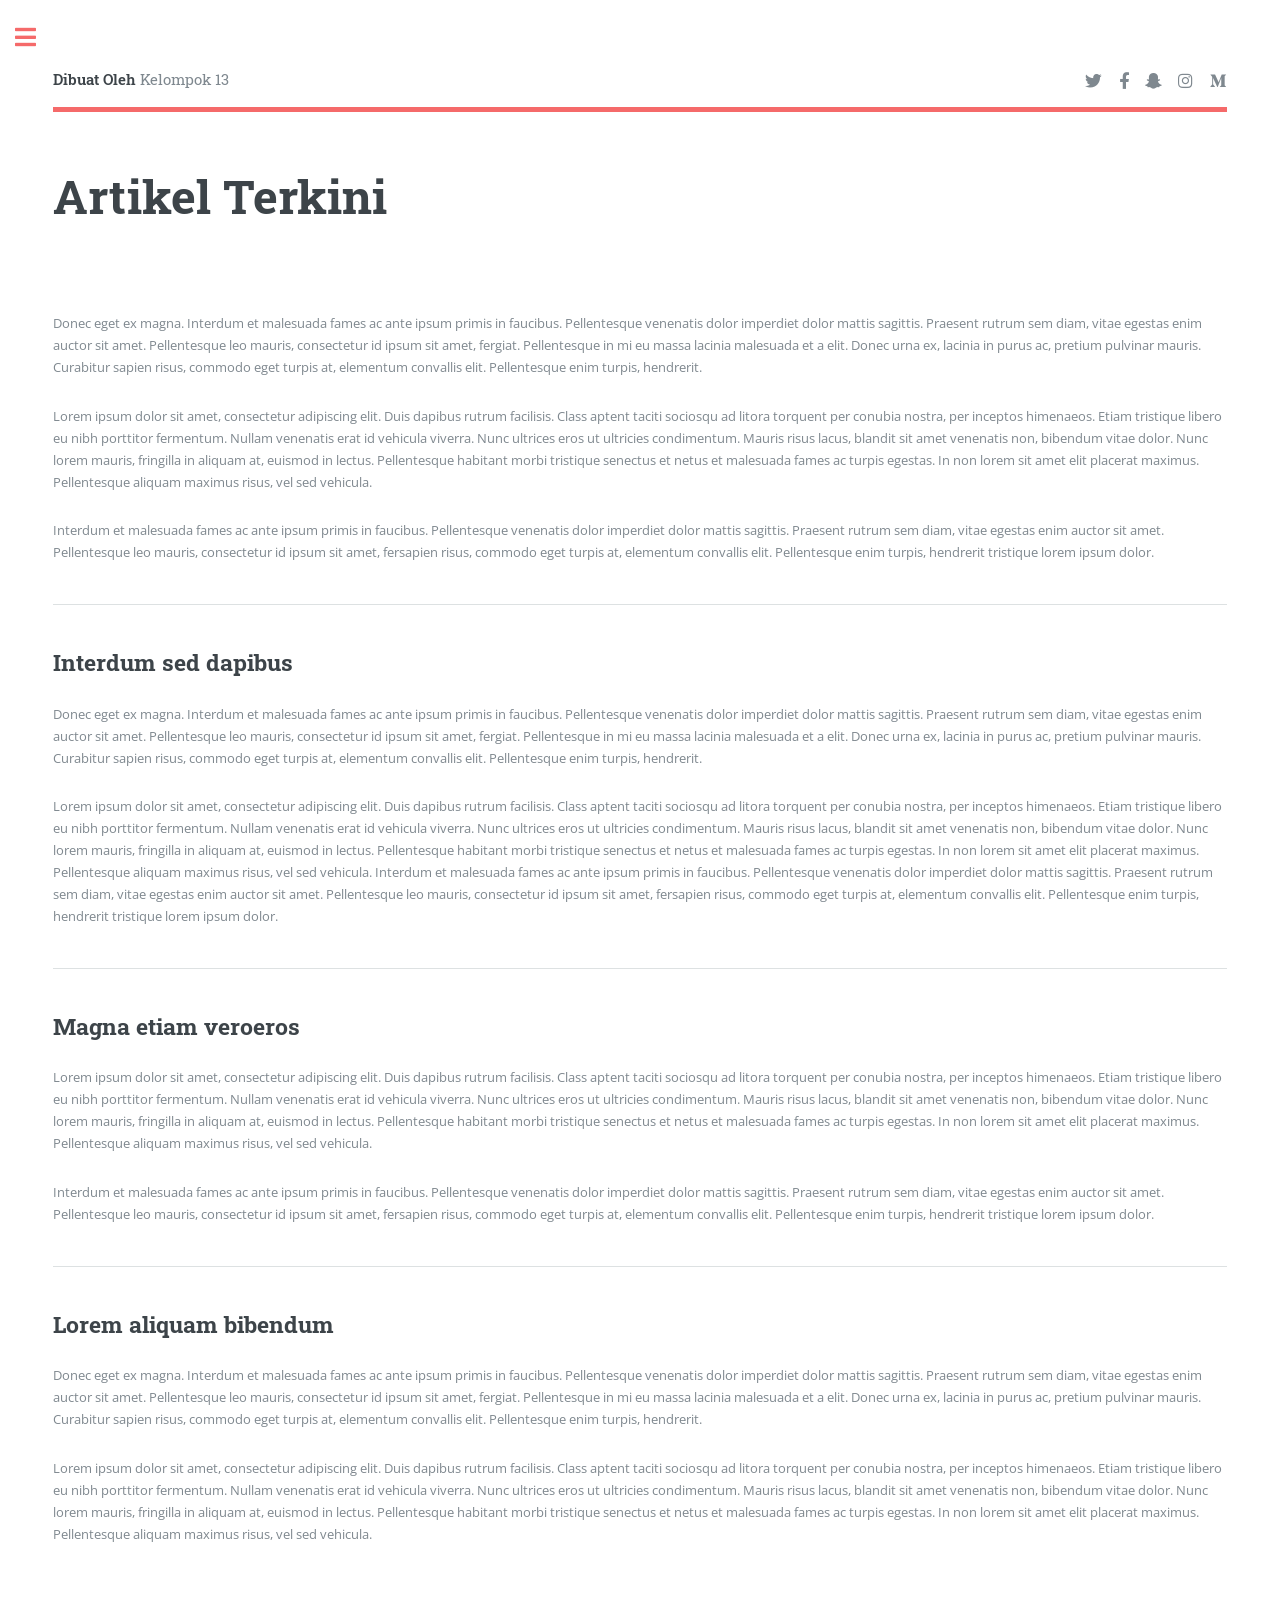
==== commit a40f5697: "index dan tambahan custom.css buat pop up" ====
--- a/Artikel-Terkini.html
+++ b/Artikel-Terkini.html
@@ -30,7 +30,7 @@
 							<!-- Content -->
 								<section>
 									<header class="main">
-										<h1>Generic</h1>
+										<h1>Artikel Terkini</h1>
 									</header>
 
 									<span class="image main"><img src="images/pic11.jpg" alt="" /></span>
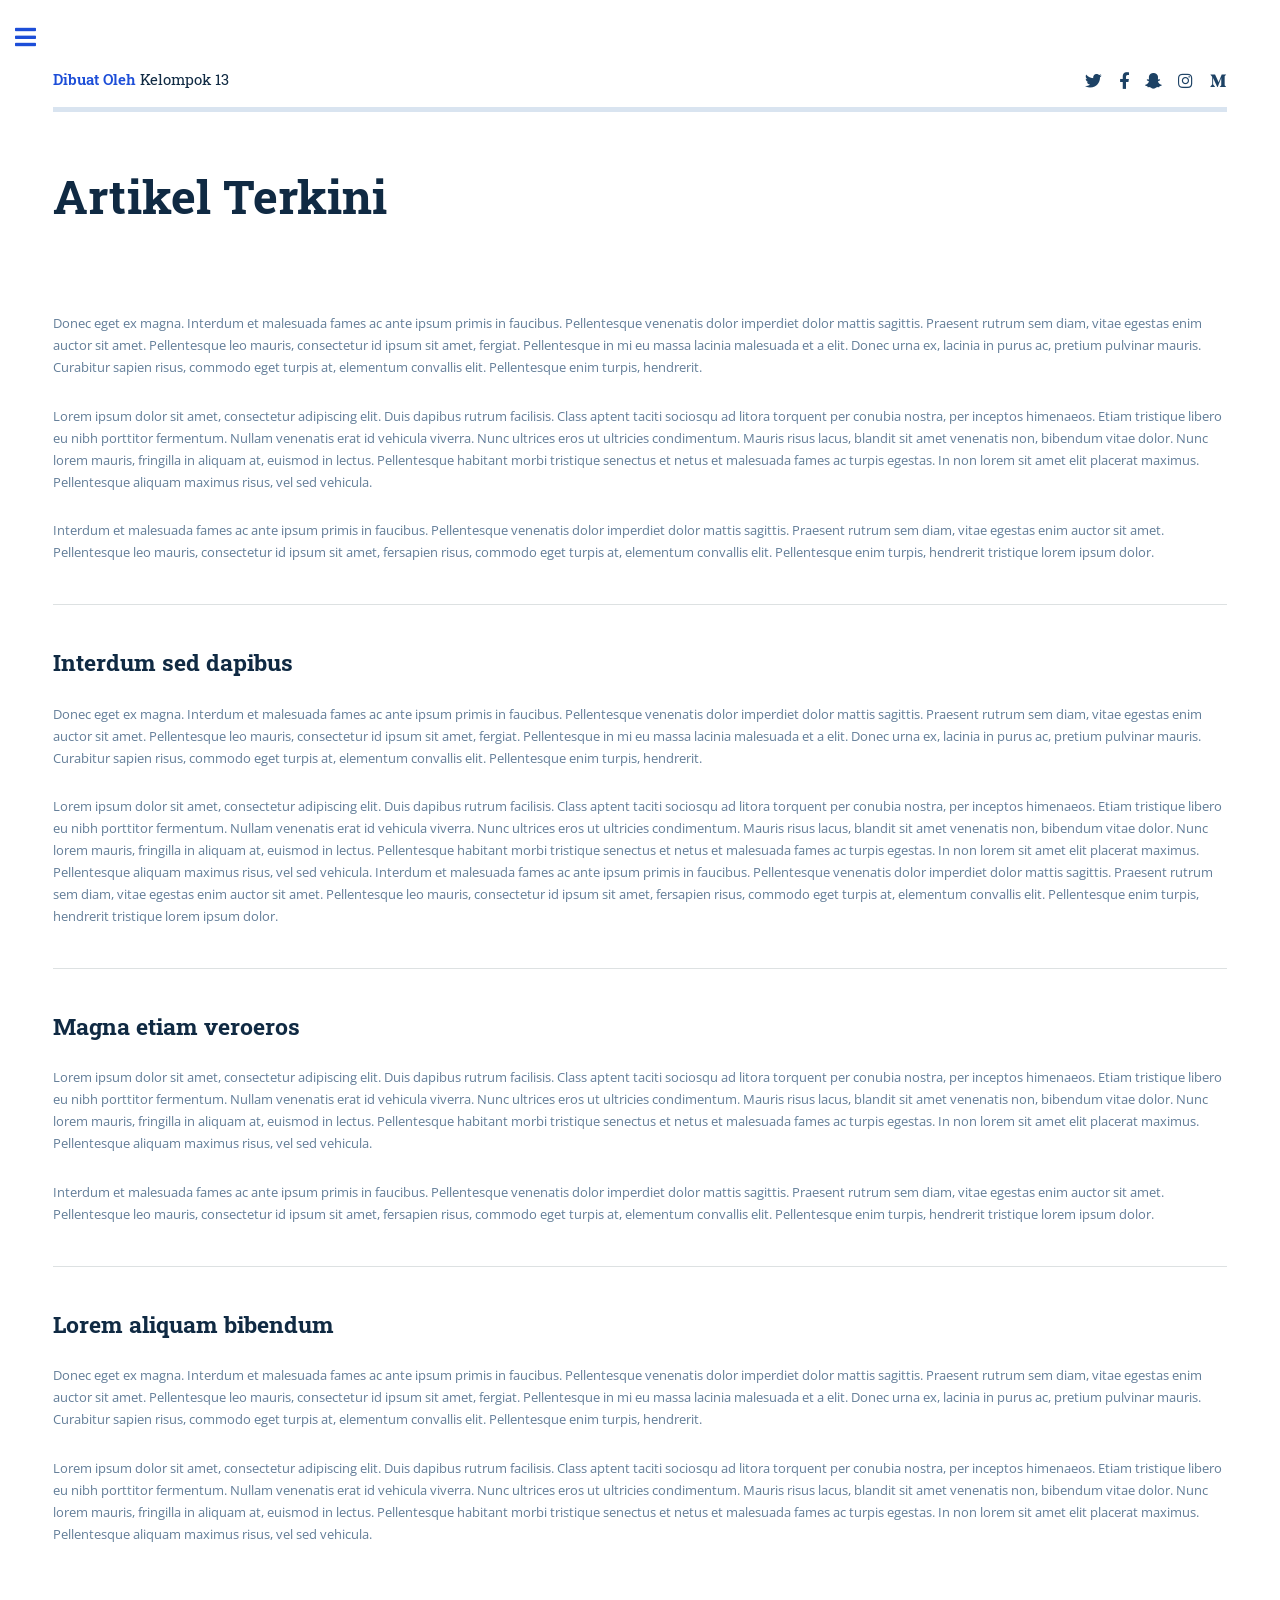
==== commit 1aa6563d: "warna css + color-custom.css" ====
--- a/Artikel-Terkini.html
+++ b/Artikel-Terkini.html
@@ -5,6 +5,7 @@
 		<meta charset="utf-8" />
 		<meta name="viewport" content="width=device-width, initial-scale=1, user-scalable=no" />
 		<link rel="stylesheet" href="assets/css/main.css" />
+		<link rel="stylesheet" href="css/color-custom.css" />
 	</head>
 	<body class="is-preload">
 
--- a/css/color-custom.css
+++ b/css/color-custom.css
@@ -0,0 +1,265 @@
+/*
+ * BYTEFORGE - BLUE COLOR THEME ONLY
+ * Palet warna: Navy, royal blue, dan cool white.
+ * File ini hanya mengubah warna, bukan ukuran, layout, font, atau posisi elemen.
+ * Tambahkan setelah stylesheet utama di setiap halaman HTML.
+ */
+
+:root {
+  --bf-navy: #102A43;
+  --bf-navy-soft: #1D4265;
+  --bf-blue: #2563EB;
+  --bf-blue-dark: #1D4ED8;
+  --bf-blue-light: #EAF2FF;
+  --bf-text: #243B53;
+  --bf-muted: #627D98;
+  --bf-white: #FFFFFF;
+  --bf-surface: #F1F6FC;
+  --bf-border: #D9E4F0;
+}
+
+/* Warna dasar website */
+body,
+#wrapper,
+#main,
+#main > .inner,
+#main > .inner > section,
+.posts article,
+.features article,
+.modal-content {
+  background-color: var(--bf-white);
+  color: var(--bf-text);
+}
+
+body,
+p,
+.posts article p,
+.features article .content p,
+#sidebar p,
+.mini-posts article p,
+.modal-content p {
+  color: var(--bf-muted);
+}
+
+/* Judul dan teks penting */
+h1, h2, h3, h4, h5, h6,
+#banner .content header h1,
+#header .logo,
+header.major h2,
+header.main h1,
+.features article .content h3,
+.posts article h3,
+.modal-content h2 {
+  color: var(--bf-navy);
+}
+
+/* Header atas dan ikon sosial */
+#header {
+  border-bottom-color: var(--bf-border);
+}
+
+#header .logo strong {
+  color: var(--bf-blue-dark);
+}
+
+#header .icons li a {
+  color: var(--bf-navy-soft);
+}
+
+#header .icons li a:hover {
+  color: var(--bf-blue);
+}
+
+/* Hero / banner */
+#banner .content header p {
+  color: var(--bf-blue-dark);
+}
+
+#banner .content > p {
+  color: var(--bf-muted);
+}
+
+#banner .image {
+  background-color: var(--bf-surface);
+  border-color: var(--bf-border);
+}
+
+/* Link */
+a {
+  color: var(--bf-blue-dark);
+}
+
+a:hover {
+  color: var(--bf-navy);
+}
+
+/* Tombol */
+.button,
+button,
+input[type="submit"],
+input[type="reset"],
+input[type="button"] {
+  color: var(--bf-blue-dark) !important;
+  background-color: transparent;
+  border-color: var(--bf-blue) !important;
+}
+
+.button:hover,
+button:hover,
+input[type="submit"]:hover,
+input[type="reset"]:hover,
+input[type="button"]:hover {
+  color: var(--bf-white) !important;
+  background-color: var(--bf-blue) !important;
+  border-color: var(--bf-blue) !important;
+}
+
+/* Garis dan judul section */
+#main > .inner > section {
+  border-top-color: var(--bf-border);
+}
+
+header.major h2 {
+  border-bottom-color: var(--bf-blue);
+}
+
+/* Kartu fitur */
+.features article {
+  background-color: var(--bf-white);
+  border-color: var(--bf-border);
+}
+
+.features article:hover {
+  border-color: var(--bf-blue);
+}
+
+.features article .icon {
+  color: var(--bf-blue);
+  background-color: var(--bf-blue-light);
+}
+
+/* Kartu artikel */
+.posts article {
+  background-color: var(--bf-white);
+  border-color: var(--bf-border);
+}
+
+.posts article:hover {
+  border-color: var(--bf-blue);
+}
+
+.posts article > .image {
+  background-color: var(--bf-surface);
+}
+
+/* Sidebar */
+#sidebar {
+  background-color: var(--bf-surface);
+  border-left-color: var(--bf-border);
+}
+
+#sidebar section {
+  border-top-color: var(--bf-border);
+}
+
+#sidebar header.major h2 {
+  color: var(--bf-navy);
+  border-bottom-color: var(--bf-blue);
+}
+
+#menu > ul > li {
+  border-top-color: var(--bf-border);
+}
+
+#menu > ul > li > a,
+#menu > ul > li > span {
+  color: var(--bf-navy-soft);
+}
+
+#menu > ul > li > a:hover,
+#menu > ul > li > span:hover {
+  color: var(--bf-blue-dark);
+}
+
+#menu ul ul li a {
+  color: var(--bf-muted);
+}
+
+/* Pencarian */
+#search input[type="text"] {
+  color: var(--bf-text);
+  background-color: var(--bf-white);
+  border-color: var(--bf-border);
+}
+
+#search input[type="text"]:focus {
+  border-color: var(--bf-blue);
+}
+
+/* Informasi tambahan */
+.mini-posts article {
+  border-bottom-color: var(--bf-border);
+}
+
+.mini-posts .image {
+  background-color: var(--bf-border);
+}
+
+/* Kontak */
+#sidebar .contact li {
+  color: var(--bf-muted);
+}
+
+#sidebar .contact li:before {
+  color: var(--bf-blue);
+}
+
+#sidebar .contact a {
+  color: var(--bf-navy-soft);
+}
+
+#sidebar .contact a:hover {
+  color: var(--bf-blue-dark);
+}
+
+/* Modal */
+.modal-overlay {
+  background-color: rgba(12, 31, 54, 0.74);
+}
+
+.modal-content {
+  background-color: var(--bf-white);
+  border-color: var(--bf-border);
+}
+
+.modal-close {
+  color: var(--bf-muted);
+}
+
+.modal-close:hover {
+  color: var(--bf-blue-dark);
+  background-color: var(--bf-blue-light);
+}
+
+/* Input umum */
+input[type="text"],
+input[type="email"],
+input[type="password"],
+textarea,
+select {
+  color: var(--bf-text);
+  background-color: var(--bf-white);
+  border-color: var(--bf-border);
+}
+
+input:focus,
+textarea:focus,
+select:focus {
+  border-color: var(--bf-blue) !important;
+}
+
+/* Highlight teks */
+::selection {
+  color: var(--bf-white);
+  background-color: var(--bf-blue);
+}
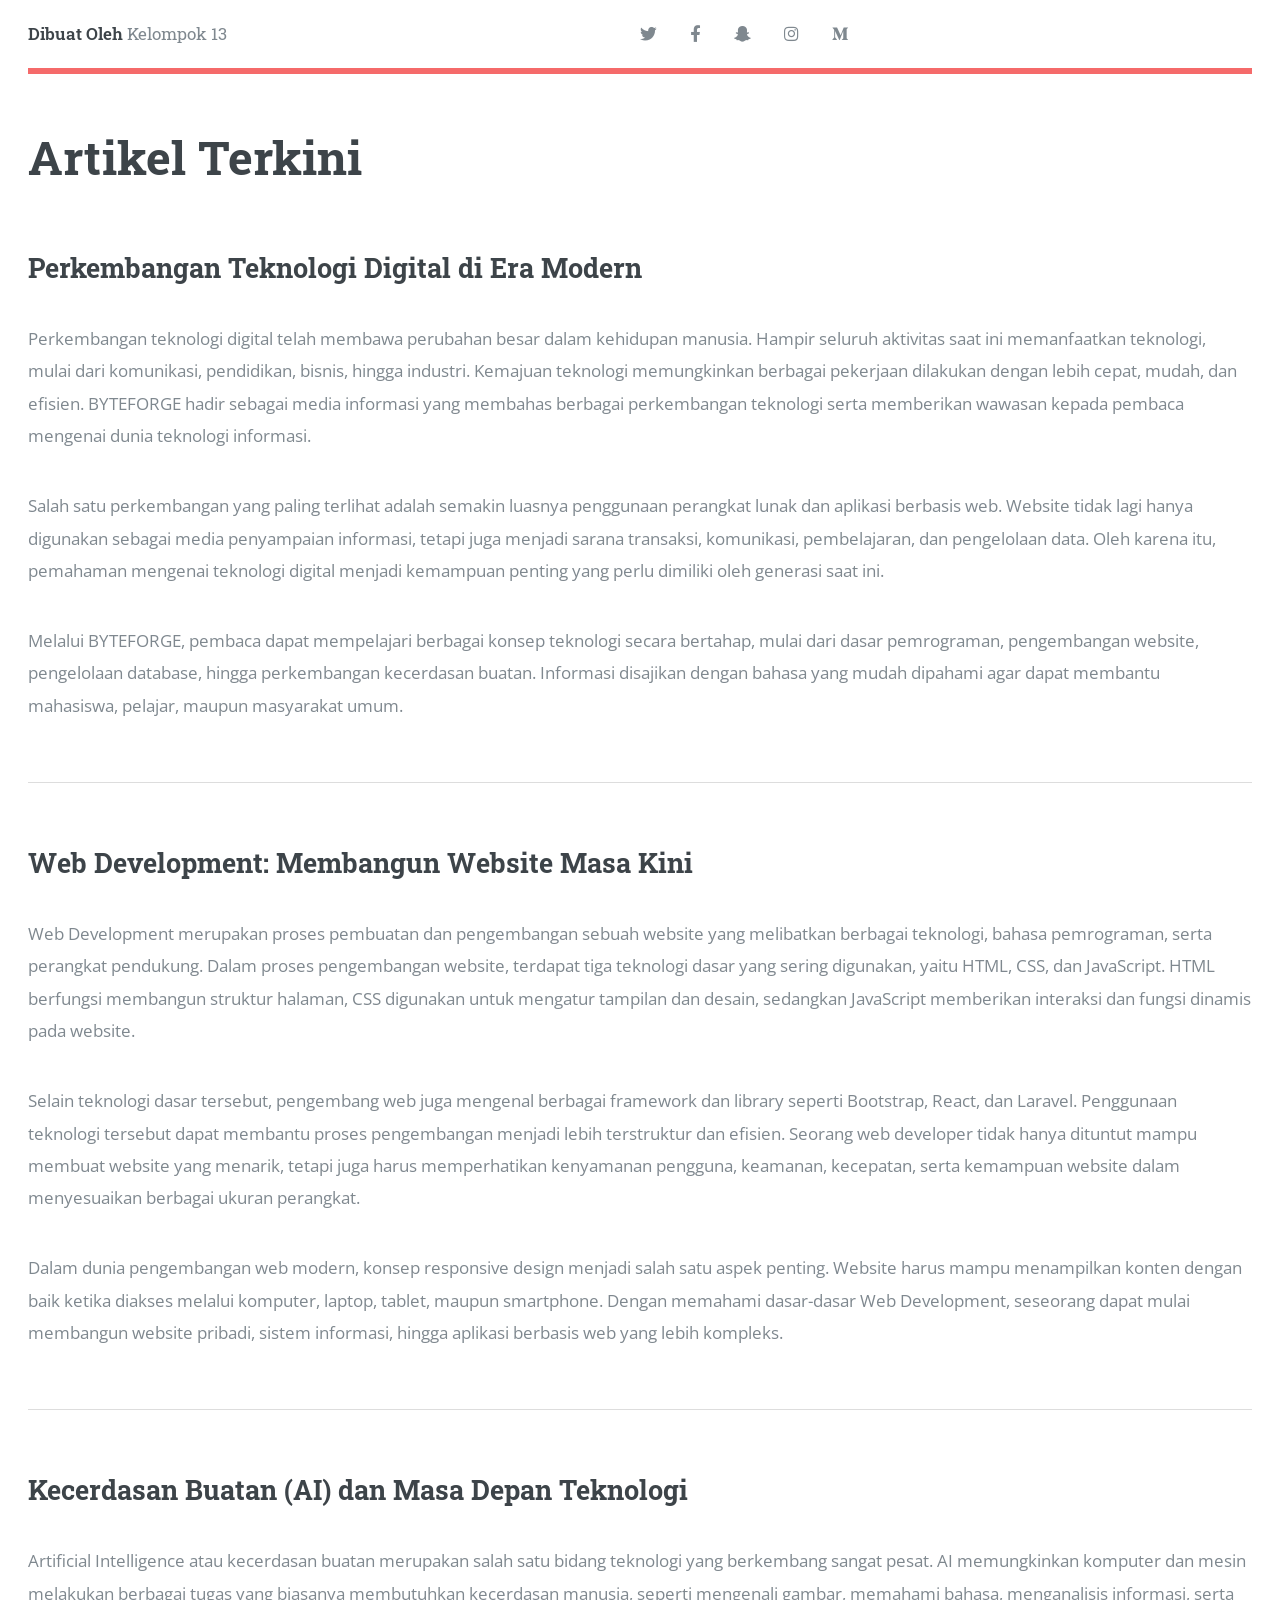
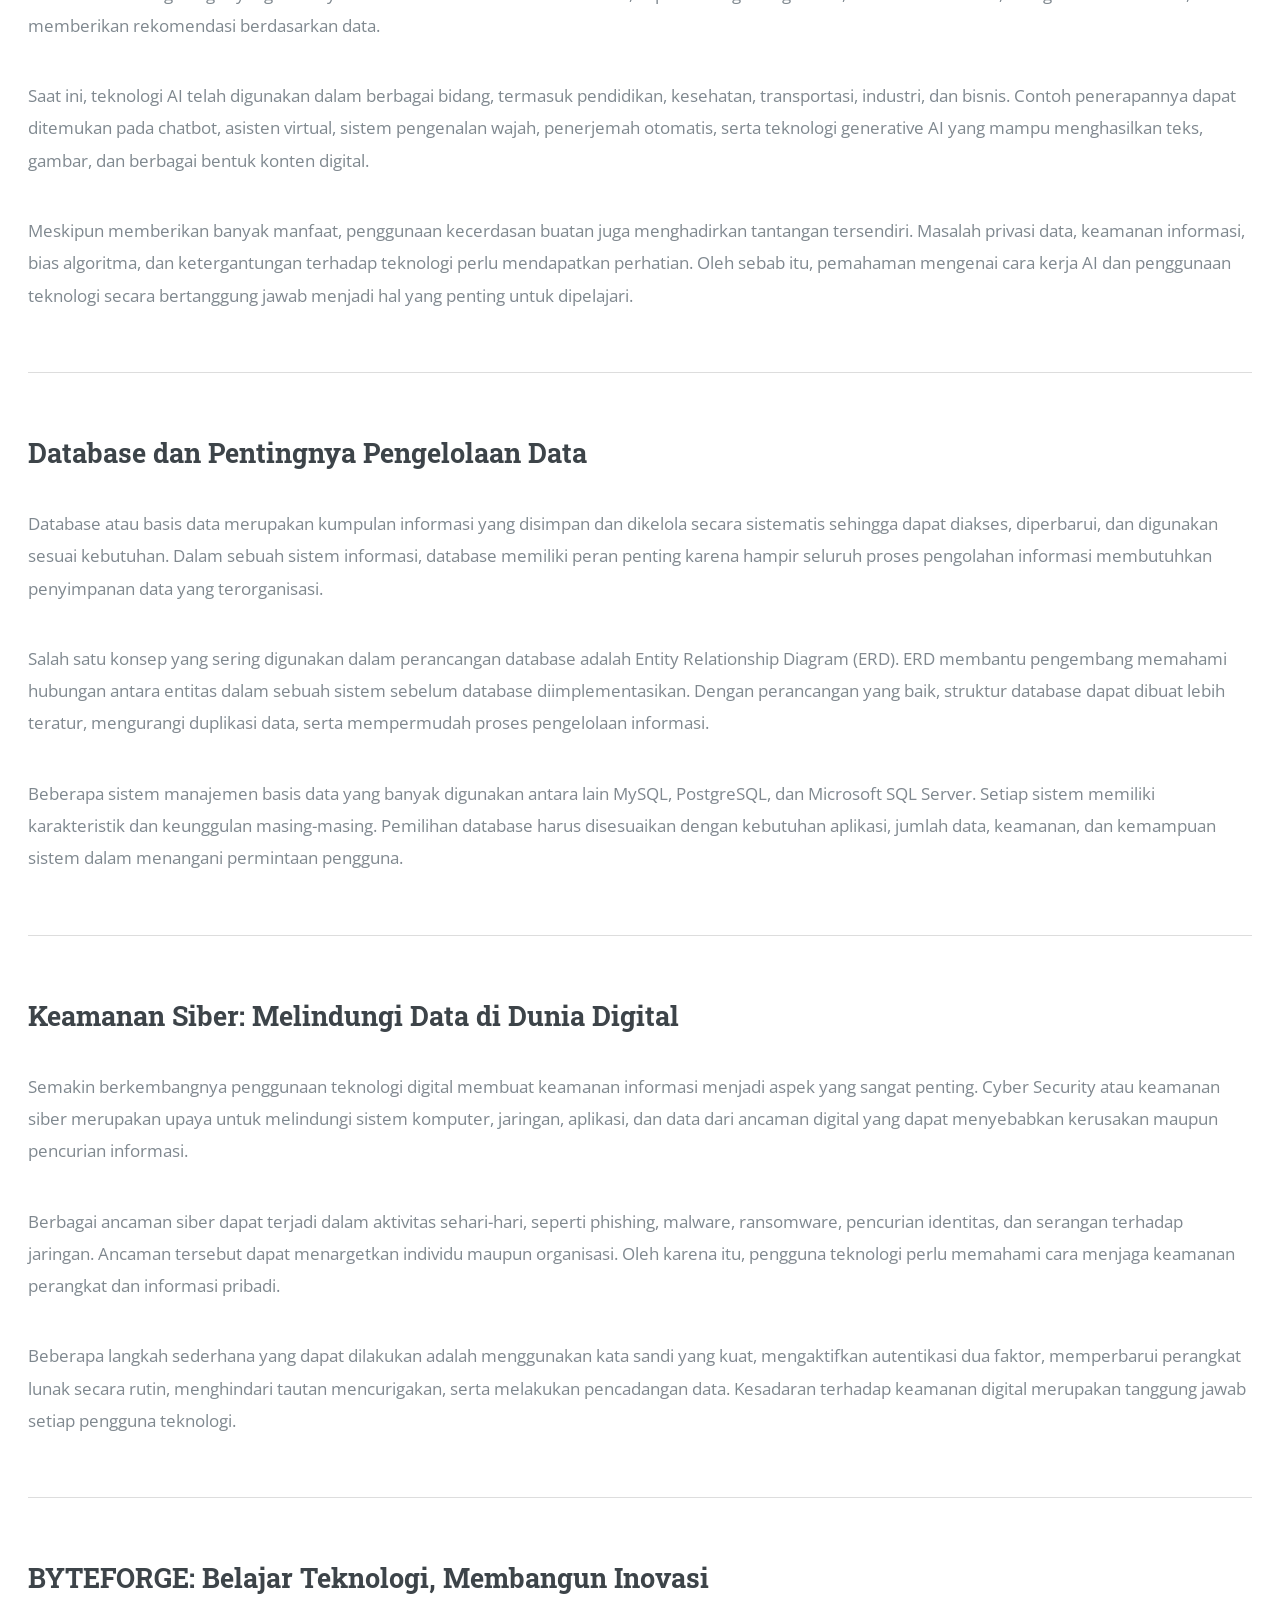
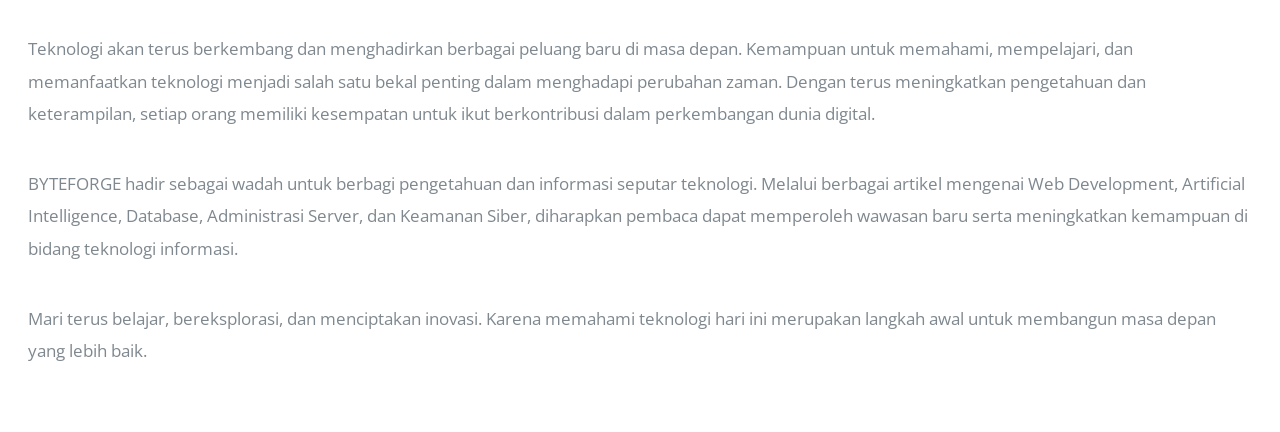
==== commit 13789d11: "ecitizzen" ====
--- a/Artikel-Terkini.html
+++ b/Artikel-Terkini.html
@@ -1,148 +1,397 @@
+
 <!DOCTYPE HTML>
 <html>
-	<head>
-		<title>Dibuat Oleh Kelompok 13</title>
-		<meta charset="utf-8" />
-		<meta name="viewport" content="width=device-width, initial-scale=1, user-scalable=no" />
-		<link rel="stylesheet" href="assets/css/main.css" />
-		<link rel="stylesheet" href="css/color-custom.css" />
-	</head>
-	<body class="is-preload">
-
-		<!-- Wrapper -->
-			<div id="wrapper">
-
-				<!-- Main -->
-					<div id="main">
-						<div class="inner">
-
-							<!-- Header -->
-								<header id="header">
-									<a href="index.html" class="logo"><strong>Dibuat Oleh </strong>Kelompok 13</a>
-									<ul class="icons">
-										<li><a href="#" class="icon brands fa-twitter"><span class="label">Twitter</span></a></li>
-										<li><a href="#" class="icon brands fa-facebook-f"><span class="label">Facebook</span></a></li>
-										<li><a href="#" class="icon brands fa-snapchat-ghost"><span class="label">Snapchat</span></a></li>
-										<li><a href="#" class="icon brands fa-instagram"><span class="label">Instagram</span></a></li>
-										<li><a href="#" class="icon brands fa-medium-m"><span class="label">Medium</span></a></li>
-									</ul>
-								</header>
-
-							<!-- Content -->
-								<section>
-									<header class="main">
-										<h1>Artikel Terkini</h1>
-									</header>
-
-									<span class="image main"><img src="images/pic11.jpg" alt="" /></span>
-
-									<p>Donec eget ex magna. Interdum et malesuada fames ac ante ipsum primis in faucibus. Pellentesque venenatis dolor imperdiet dolor mattis sagittis. Praesent rutrum sem diam, vitae egestas enim auctor sit amet. Pellentesque leo mauris, consectetur id ipsum sit amet, fergiat. Pellentesque in mi eu massa lacinia malesuada et a elit. Donec urna ex, lacinia in purus ac, pretium pulvinar mauris. Curabitur sapien risus, commodo eget turpis at, elementum convallis elit. Pellentesque enim turpis, hendrerit.</p>
-									<p>Lorem ipsum dolor sit amet, consectetur adipiscing elit. Duis dapibus rutrum facilisis. Class aptent taciti sociosqu ad litora torquent per conubia nostra, per inceptos himenaeos. Etiam tristique libero eu nibh porttitor fermentum. Nullam venenatis erat id vehicula viverra. Nunc ultrices eros ut ultricies condimentum. Mauris risus lacus, blandit sit amet venenatis non, bibendum vitae dolor. Nunc lorem mauris, fringilla in aliquam at, euismod in lectus. Pellentesque habitant morbi tristique senectus et netus et malesuada fames ac turpis egestas. In non lorem sit amet elit placerat maximus. Pellentesque aliquam maximus risus, vel sed vehicula.</p>
-									<p>Interdum et malesuada fames ac ante ipsum primis in faucibus. Pellentesque venenatis dolor imperdiet dolor mattis sagittis. Praesent rutrum sem diam, vitae egestas enim auctor sit amet. Pellentesque leo mauris, consectetur id ipsum sit amet, fersapien risus, commodo eget turpis at, elementum convallis elit. Pellentesque enim turpis, hendrerit tristique lorem ipsum dolor.</p>
-
-									<hr class="major" />
-
-									<h2>Interdum sed dapibus</h2>
-									<p>Donec eget ex magna. Interdum et malesuada fames ac ante ipsum primis in faucibus. Pellentesque venenatis dolor imperdiet dolor mattis sagittis. Praesent rutrum sem diam, vitae egestas enim auctor sit amet. Pellentesque leo mauris, consectetur id ipsum sit amet, fergiat. Pellentesque in mi eu massa lacinia malesuada et a elit. Donec urna ex, lacinia in purus ac, pretium pulvinar mauris. Curabitur sapien risus, commodo eget turpis at, elementum convallis elit. Pellentesque enim turpis, hendrerit.</p>
-									<p>Lorem ipsum dolor sit amet, consectetur adipiscing elit. Duis dapibus rutrum facilisis. Class aptent taciti sociosqu ad litora torquent per conubia nostra, per inceptos himenaeos. Etiam tristique libero eu nibh porttitor fermentum. Nullam venenatis erat id vehicula viverra. Nunc ultrices eros ut ultricies condimentum. Mauris risus lacus, blandit sit amet venenatis non, bibendum vitae dolor. Nunc lorem mauris, fringilla in aliquam at, euismod in lectus. Pellentesque habitant morbi tristique senectus et netus et malesuada fames ac turpis egestas. In non lorem sit amet elit placerat maximus. Pellentesque aliquam maximus risus, vel sed vehicula. Interdum et malesuada fames ac ante ipsum primis in faucibus. Pellentesque venenatis dolor imperdiet dolor mattis sagittis. Praesent rutrum sem diam, vitae egestas enim auctor sit amet. Pellentesque leo mauris, consectetur id ipsum sit amet, fersapien risus, commodo eget turpis at, elementum convallis elit. Pellentesque enim turpis, hendrerit tristique lorem ipsum dolor.</p>
-
-									<hr class="major" />
-
-									<h2>Magna etiam veroeros</h2>
-									<p>Lorem ipsum dolor sit amet, consectetur adipiscing elit. Duis dapibus rutrum facilisis. Class aptent taciti sociosqu ad litora torquent per conubia nostra, per inceptos himenaeos. Etiam tristique libero eu nibh porttitor fermentum. Nullam venenatis erat id vehicula viverra. Nunc ultrices eros ut ultricies condimentum. Mauris risus lacus, blandit sit amet venenatis non, bibendum vitae dolor. Nunc lorem mauris, fringilla in aliquam at, euismod in lectus. Pellentesque habitant morbi tristique senectus et netus et malesuada fames ac turpis egestas. In non lorem sit amet elit placerat maximus. Pellentesque aliquam maximus risus, vel sed vehicula.</p>
-									<p>Interdum et malesuada fames ac ante ipsum primis in faucibus. Pellentesque venenatis dolor imperdiet dolor mattis sagittis. Praesent rutrum sem diam, vitae egestas enim auctor sit amet. Pellentesque leo mauris, consectetur id ipsum sit amet, fersapien risus, commodo eget turpis at, elementum convallis elit. Pellentesque enim turpis, hendrerit tristique lorem ipsum dolor.</p>
-
-									<hr class="major" />
-
-									<h2>Lorem aliquam bibendum</h2>
-									<p>Donec eget ex magna. Interdum et malesuada fames ac ante ipsum primis in faucibus. Pellentesque venenatis dolor imperdiet dolor mattis sagittis. Praesent rutrum sem diam, vitae egestas enim auctor sit amet. Pellentesque leo mauris, consectetur id ipsum sit amet, fergiat. Pellentesque in mi eu massa lacinia malesuada et a elit. Donec urna ex, lacinia in purus ac, pretium pulvinar mauris. Curabitur sapien risus, commodo eget turpis at, elementum convallis elit. Pellentesque enim turpis, hendrerit.</p>
-									<p>Lorem ipsum dolor sit amet, consectetur adipiscing elit. Duis dapibus rutrum facilisis. Class aptent taciti sociosqu ad litora torquent per conubia nostra, per inceptos himenaeos. Etiam tristique libero eu nibh porttitor fermentum. Nullam venenatis erat id vehicula viverra. Nunc ultrices eros ut ultricies condimentum. Mauris risus lacus, blandit sit amet venenatis non, bibendum vitae dolor. Nunc lorem mauris, fringilla in aliquam at, euismod in lectus. Pellentesque habitant morbi tristique senectus et netus et malesuada fames ac turpis egestas. In non lorem sit amet elit placerat maximus. Pellentesque aliquam maximus risus, vel sed vehicula.</p>
-
-								</section>
-
-						</div>
-					</div>
-
-				<!-- Sidebar -->
-					<div id="sidebar">
-						<div class="inner">
-
-							<!-- Search -->
-								<section id="search" class="alt">
-									<form method="post" action="#">
-										<input type="text" name="query" id="query" placeholder="Search" />
-									</form>
-								</section>
-
-							<!-- Menu -->
-								<nav id="menu">
-									<header class="major">
-										<h2>Menu</h2>
-									</header>
-									<ul>
-										<li><a href="index.html">Beranda</a></li>
-										<li><a href="Artikel-Terkini.html">Artikel Terkini</a></li>
-										<li><a href="Catatan-Developer.html">Catatan Developer</a></li>
-										<li>
-											<span class="opener">Kategori Topik</span>
-											<ul>
-												<li><a href="#">Web Development</a></li>
-												<li><a href="#">Administrasi Server</a></li>
-												<li><a href="#">Struktur Data & Algoritma</a></li>
-											</ul>
-										</li>
-
-									</ul>
-								</nav>
-
-							<!-- Section -->
-								<section>
-									<header class="major">
-										<h2>Informasi Tambahan</h2>
-									</header>
-									<div class="mini-posts">
-										<article>
-											<a href="#" class="image"><img src="images/Modern-Web-Design-Trends.jpg" alt="" /></a>
-											<p>Deskripsinya Nanti</p>
-										</article>
-										<article>
-											<a href="#" class="image"><img src="images/Modern-Web-Design-Trends.jpg" alt="" /></a>
-											<p>Deskripsinya Nanti</p>
-										</article>
-										<article>
-											<a href="#" class="image"><img src="images/Modern-Web-Design-Trends.jpg" alt="" /></a>
-											<p>Deskripsinya Nanti</p>
-										</article>
-									</div>
-									<ul class="actions">
-										<li><a href="#" class="button">More</a></li>
-									</ul>
-								</section>
-
-							<!-- Section -->
-								<section>
-									<header class="major">
-										<h2>Hubungi Saya</h2>
-									</header>
-									<p>Tertarik untuk berkolaborasi dalam proyek web, diskusi seputar dunia IT, atau sekadar bertukar pikiran? Jangan ragu buat sapa atau hubungi aku lewat kontak di bawah ini!.</p>
-									<ul class="contact">
-										<li class="icon solid fa-envelope"><a href="#">2515061033@students.unila.ac.id</a></li>
-										<li class="icon solid fa-phone">(000) 000-0000</li>
-										<li class="icon solid fa-home">Jl. Cemara Indah No. 01<br />
-										Kampung Baru, bandar Lampung</li>
-									</ul>
-								</section>
-						</div>
-					</div>
-
-			</div>
-
-		<!-- Scripts -->
-			<script src="assets/js/jquery.min.js"></script>
-			<script src="assets/js/browser.min.js"></script>
-			<script src="assets/js/breakpoints.min.js"></script>
-			<script src="assets/js/util.js"></script>
-			<script src="assets/js/main.js"></script>
-
-	</body>
-</html>+<head>
+    <title>Artikel Terkini - Dibuat oleh kelompok 13</title>
+    <meta charset="utf-8" />
+    <meta name="viewport" content="width=device-width, initial-scale=1, user-scalable=no" />
+
+    <link rel="stylesheet" href="assets/css/main.css" />
+
+    <style>
+        body {
+            background: #ffffff;
+            color: #3d4449;
+        }
+
+        #wrapper {
+            width: 100%;
+        }
+
+        #main {
+            width: 100%;
+        }
+
+        #main .inner {
+            padding: 0 28px;
+        }
+
+        /* HEADER */
+        #header {
+            display: flex;
+            justify-content: space-between;
+            align-items: center;
+            padding: 20px 0;
+            border-bottom: 6px solid #f56a6a;
+        }
+
+        #header .logo {
+            font-size: 17px;
+            color: #7f888f;
+        }
+
+        #header .logo strong {
+            color: #3d4449;
+        }
+
+        #header .icons {
+            display: flex;
+            gap: 20px;
+        }
+
+        #header .icons a {
+            color: #7f888f;
+        }
+
+        /* KONTEN ARTIKEL */
+        .article-content {
+            padding-top: 75px;
+            padding-bottom: 40px;
+        }
+
+        .article-content h1 {
+            font-size: 3.5em;
+            font-weight: 700;
+            color: #3d4449;
+            margin-bottom: 100px;
+        }
+
+        .article-content h2 {
+            font-size: 2em;
+            font-weight: 700;
+            color: #3d4449;
+            margin-top: 60px;
+            margin-bottom: 35px;
+        }
+
+        .article-content h3 {
+            font-size: 1.3em;
+            color: #3d4449;
+            margin-bottom: 15px;
+        }
+
+        .article-content p {
+            font-size: 17px;
+            line-height: 1.9;
+            color: #7f888f;
+            margin-bottom: 38px;
+        }
+
+        .article-content hr {
+            border: 0;
+            border-top: 1px solid #dddddd;
+            margin: 60px 0;
+        }
+
+        /* GAMBAR ARTIKEL */
+        .article-image {
+            width: 100%;
+            margin-bottom: 35px;
+        }
+
+        .article-image img {
+            width: 100%;
+            max-height: 400px;
+            object-fit: cover;
+            border-radius: 4px;
+        }
+
+        /* SIDEBAR DISEMBUNYIKAN */
+        #sidebar {
+            display: none !important;
+        }
+
+        /* RESPONSIVE */
+        @media screen and (max-width: 736px) {
+
+            #main .inner {
+                padding: 0 18px;
+            }
+
+            #header {
+                padding: 15px 0;
+            }
+
+            #header .logo {
+                font-size: 14px;
+            }
+
+            #header .icons {
+                gap: 10px;
+            }
+
+            .article-content {
+                padding-top: 45px;
+            }
+
+            .article-content h1 {
+                font-size: 2.3em;
+                margin-bottom: 65px;
+            }
+
+            .article-content h2 {
+                font-size: 1.6em;
+            }
+
+            .article-content p {
+                font-size: 15px;
+            }
+        }
+    </style>
+</head>
+
+<body class="is-preload">
+
+<div id="wrapper">
+
+    <!-- MAIN -->
+    <div id="main">
+        <div class="inner">
+
+            <!-- HEADER -->
+            <header id="header">
+                <a href="index.html" class="logo"><strong>Dibuat Oleh </strong>Kelompok 13</a>
+
+                <ul class="icons">
+                    <li><a href="#" class="icon brands fa-twitter"><span class="label">Twitter</span></a></li>
+                    <li><a href="#" class="icon brands fa-facebook-f"><span class="label">Facebook</span></a></li>
+                    <li><a href="#" class="icon brands fa-snapchat-ghost"><span class="label">Snapchat</span></a></li>
+                    <li><a href="#" class="icon brands fa-instagram"><span class="label">Instagram</span></a></li>
+                    <li><a href="#" class="icon brands fa-medium-m"><span class="label">Medium</span></a></li>
+                </ul>
+            </header>
+
+            <!-- ARTIKEL TERKINI -->
+            <section class="article-content">
+
+                <header class="main">
+                    <h1>Artikel Terkini</h1>
+                </header>
+
+                <!-- ARTIKEL PEMBUKA -->
+                <h2>Perkembangan Teknologi Digital di Era Modern</h2>
+
+                <p>
+                    Perkembangan teknologi digital telah membawa perubahan besar
+                    dalam kehidupan manusia. Hampir seluruh aktivitas saat ini
+                    memanfaatkan teknologi, mulai dari komunikasi, pendidikan,
+                    bisnis, hingga industri. Kemajuan teknologi memungkinkan
+                    berbagai pekerjaan dilakukan dengan lebih cepat, mudah,
+                    dan efisien. BYTEFORGE hadir sebagai media informasi yang
+                    membahas berbagai perkembangan teknologi serta memberikan
+                    wawasan kepada pembaca mengenai dunia teknologi informasi.
+                </p>
+
+                <p>
+                    Salah satu perkembangan yang paling terlihat adalah semakin
+                    luasnya penggunaan perangkat lunak dan aplikasi berbasis web.
+                    Website tidak lagi hanya digunakan sebagai media penyampaian
+                    informasi, tetapi juga menjadi sarana transaksi, komunikasi,
+                    pembelajaran, dan pengelolaan data. Oleh karena itu,
+                    pemahaman mengenai teknologi digital menjadi kemampuan
+                    penting yang perlu dimiliki oleh generasi saat ini.
+                </p>
+
+                <p>
+                    Melalui BYTEFORGE, pembaca dapat mempelajari berbagai
+                    konsep teknologi secara bertahap, mulai dari dasar
+                    pemrograman, pengembangan website, pengelolaan database,
+                    hingga perkembangan kecerdasan buatan. Informasi disajikan
+                    dengan bahasa yang mudah dipahami agar dapat membantu
+                    mahasiswa, pelajar, maupun masyarakat umum.
+                </p>
+
+                <hr />
+
+                <!-- ARTIKEL 2 -->
+                <h2>Web Development: Membangun Website Masa Kini</h2>
+
+                <p>
+                    Web Development merupakan proses pembuatan dan pengembangan
+                    sebuah website yang melibatkan berbagai teknologi, bahasa
+                    pemrograman, serta perangkat pendukung. Dalam proses
+                    pengembangan website, terdapat tiga teknologi dasar yang
+                    sering digunakan, yaitu HTML, CSS, dan JavaScript. HTML
+                    berfungsi membangun struktur halaman, CSS digunakan untuk
+                    mengatur tampilan dan desain, sedangkan JavaScript
+                    memberikan interaksi dan fungsi dinamis pada website.
+                </p>
+
+                <p>
+                    Selain teknologi dasar tersebut, pengembang web juga
+                    mengenal berbagai framework dan library seperti Bootstrap,
+                    React, dan Laravel. Penggunaan teknologi tersebut dapat
+                    membantu proses pengembangan menjadi lebih terstruktur
+                    dan efisien. Seorang web developer tidak hanya dituntut
+                    mampu membuat website yang menarik, tetapi juga harus
+                    memperhatikan kenyamanan pengguna, keamanan, kecepatan,
+                    serta kemampuan website dalam menyesuaikan berbagai ukuran
+                    perangkat.
+                </p>
+
+                <p>
+                    Dalam dunia pengembangan web modern, konsep responsive
+                    design menjadi salah satu aspek penting. Website harus
+                    mampu menampilkan konten dengan baik ketika diakses
+                    melalui komputer, laptop, tablet, maupun smartphone.
+                    Dengan memahami dasar-dasar Web Development, seseorang
+                    dapat mulai membangun website pribadi, sistem informasi,
+                    hingga aplikasi berbasis web yang lebih kompleks.
+                </p>
+
+                <hr />
+
+                <!-- ARTIKEL 3 -->
+                <h2>Kecerdasan Buatan (AI) dan Masa Depan Teknologi</h2>
+
+                <p>
+                    Artificial Intelligence atau kecerdasan buatan merupakan
+                    salah satu bidang teknologi yang berkembang sangat pesat.
+                    AI memungkinkan komputer dan mesin melakukan berbagai
+                    tugas yang biasanya membutuhkan kecerdasan manusia,
+                    seperti mengenali gambar, memahami bahasa, menganalisis
+                    informasi, serta memberikan rekomendasi berdasarkan data.
+                </p>
+
+                <p>
+                    Saat ini, teknologi AI telah digunakan dalam berbagai
+                    bidang, termasuk pendidikan, kesehatan, transportasi,
+                    industri, dan bisnis. Contoh penerapannya dapat ditemukan
+                    pada chatbot, asisten virtual, sistem pengenalan wajah,
+                    penerjemah otomatis, serta teknologi generative AI yang
+                    mampu menghasilkan teks, gambar, dan berbagai bentuk
+                    konten digital.
+                </p>
+
+                <p>
+                    Meskipun memberikan banyak manfaat, penggunaan kecerdasan
+                    buatan juga menghadirkan tantangan tersendiri. Masalah
+                    privasi data, keamanan informasi, bias algoritma, dan
+                    ketergantungan terhadap teknologi perlu mendapatkan
+                    perhatian. Oleh sebab itu, pemahaman mengenai cara kerja
+                    AI dan penggunaan teknologi secara bertanggung jawab
+                    menjadi hal yang penting untuk dipelajari.
+                </p>
+
+                <hr />
+
+                <!-- ARTIKEL 4 -->
+                <h2>Database dan Pentingnya Pengelolaan Data</h2>
+
+                <p>
+                    Database atau basis data merupakan kumpulan informasi
+                    yang disimpan dan dikelola secara sistematis sehingga
+                    dapat diakses, diperbarui, dan digunakan sesuai kebutuhan.
+                    Dalam sebuah sistem informasi, database memiliki peran
+                    penting karena hampir seluruh proses pengolahan informasi
+                    membutuhkan penyimpanan data yang terorganisasi.
+                </p>
+
+                <p>
+                    Salah satu konsep yang sering digunakan dalam perancangan
+                    database adalah Entity Relationship Diagram (ERD).
+                    ERD membantu pengembang memahami hubungan antara entitas
+                    dalam sebuah sistem sebelum database diimplementasikan.
+                    Dengan perancangan yang baik, struktur database dapat
+                    dibuat lebih teratur, mengurangi duplikasi data, serta
+                    mempermudah proses pengelolaan informasi.
+                </p>
+
+                <p>
+                    Beberapa sistem manajemen basis data yang banyak digunakan
+                    antara lain MySQL, PostgreSQL, dan Microsoft SQL Server.
+                    Setiap sistem memiliki karakteristik dan keunggulan
+                    masing-masing. Pemilihan database harus disesuaikan
+                    dengan kebutuhan aplikasi, jumlah data, keamanan,
+                    dan kemampuan sistem dalam menangani permintaan pengguna.
+                </p>
+
+                <hr />
+
+                <!-- ARTIKEL 5 -->
+                <h2>Keamanan Siber: Melindungi Data di Dunia Digital</h2>
+
+                <p>
+                    Semakin berkembangnya penggunaan teknologi digital
+                    membuat keamanan informasi menjadi aspek yang sangat
+                    penting. Cyber Security atau keamanan siber merupakan
+                    upaya untuk melindungi sistem komputer, jaringan,
+                    aplikasi, dan data dari ancaman digital yang dapat
+                    menyebabkan kerusakan maupun pencurian informasi.
+                </p>
+
+                <p>
+                    Berbagai ancaman siber dapat terjadi dalam aktivitas
+                    sehari-hari, seperti phishing, malware, ransomware,
+                    pencurian identitas, dan serangan terhadap jaringan.
+                    Ancaman tersebut dapat menargetkan individu maupun
+                    organisasi. Oleh karena itu, pengguna teknologi perlu
+                    memahami cara menjaga keamanan perangkat dan informasi
+                    pribadi.
+                </p>
+
+                <p>
+                    Beberapa langkah sederhana yang dapat dilakukan adalah
+                    menggunakan kata sandi yang kuat, mengaktifkan autentikasi
+                    dua faktor, memperbarui perangkat lunak secara rutin,
+                    menghindari tautan mencurigakan, serta melakukan
+                    pencadangan data. Kesadaran terhadap keamanan digital
+                    merupakan tanggung jawab setiap pengguna teknologi.
+                </p>
+
+                <hr />
+
+                <!-- PENUTUP -->
+                <h2>BYTEFORGE: Belajar Teknologi, Membangun Inovasi</h2>
+
+                <p>
+                    Teknologi akan terus berkembang dan menghadirkan berbagai
+                    peluang baru di masa depan. Kemampuan untuk memahami,
+                    mempelajari, dan memanfaatkan teknologi menjadi salah
+                    satu bekal penting dalam menghadapi perubahan zaman.
+                    Dengan terus meningkatkan pengetahuan dan keterampilan,
+                    setiap orang memiliki kesempatan untuk ikut berkontribusi
+                    dalam perkembangan dunia digital.
+                </p>
+
+                <p>
+                    BYTEFORGE hadir sebagai wadah untuk berbagi pengetahuan
+                    dan informasi seputar teknologi. Melalui berbagai artikel
+                    mengenai Web Development, Artificial Intelligence,
+                    Database, Administrasi Server, dan Keamanan Siber,
+                    diharapkan pembaca dapat memperoleh wawasan baru serta
+                    meningkatkan kemampuan di bidang teknologi informasi.
+                </p>
+
+                <p>
+                    Mari terus belajar, bereksplorasi, dan menciptakan inovasi.
+                    Karena memahami teknologi hari ini merupakan langkah
+                    awal untuk membangun masa depan yang lebih baik.
+                </p>
+
+            </section>
+
+        </div>
+    </div>
+
+</div>
+
+<!-- SCRIPTS -->
+<script src="assets/js/jquery.min.js"></script>
+<script src="assets/js/browser.min.js"></script>
+<script src="assets/js/breakpoints.min.js"></script>
+<script src="assets/js/util.js"></script>
+<script src="assets/js/main.js"></script>
+
+</body>
+</html>
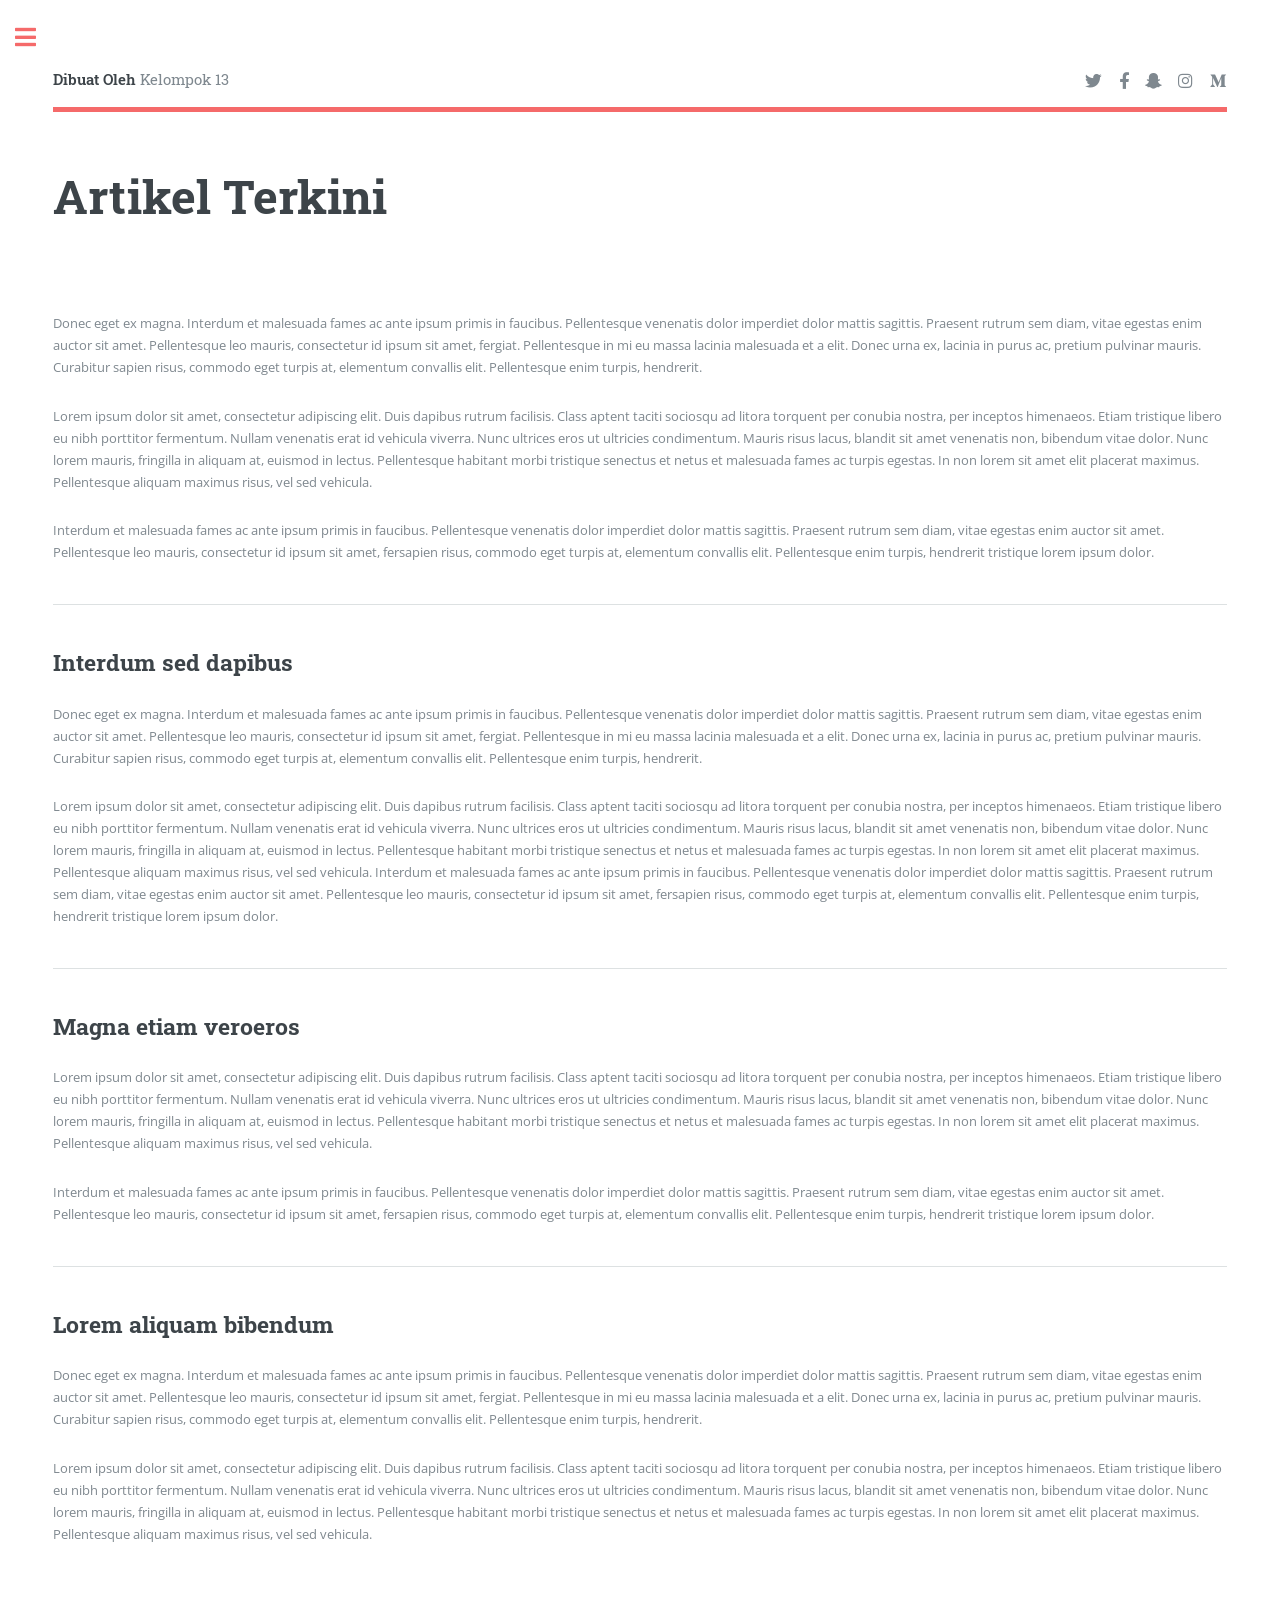
==== commit 9a610885: "ecitizzen" ====
--- a/Artikel-Terkini.html
+++ b/Artikel-Terkini.html
@@ -1,397 +1,147 @@
-
 <!DOCTYPE HTML>
 <html>
-<head>
-    <title>Artikel Terkini - Dibuat oleh kelompok 13</title>
-    <meta charset="utf-8" />
-    <meta name="viewport" content="width=device-width, initial-scale=1, user-scalable=no" />
+	<head>
+		<title>Dibuat Oleh Kelompok 13</title>
+		<meta charset="utf-8" />
+		<meta name="viewport" content="width=device-width, initial-scale=1, user-scalable=no" />
+		<link rel="stylesheet" href="assets/css/main.css" />
+	</head>
+	<body class="is-preload">
 
-    <link rel="stylesheet" href="assets/css/main.css" />
+		<!-- Wrapper -->
+			<div id="wrapper">
 
-    <style>
-        body {
-            background: #ffffff;
-            color: #3d4449;
-        }
+				<!-- Main -->
+					<div id="main">
+						<div class="inner">
 
-        #wrapper {
-            width: 100%;
-        }
+							<!-- Header -->
+								<header id="header">
+									<a href="index.html" class="logo"><strong>Dibuat Oleh </strong>Kelompok 13</a>
+									<ul class="icons">
+										<li><a href="#" class="icon brands fa-twitter"><span class="label">Twitter</span></a></li>
+										<li><a href="#" class="icon brands fa-facebook-f"><span class="label">Facebook</span></a></li>
+										<li><a href="#" class="icon brands fa-snapchat-ghost"><span class="label">Snapchat</span></a></li>
+										<li><a href="#" class="icon brands fa-instagram"><span class="label">Instagram</span></a></li>
+										<li><a href="#" class="icon brands fa-medium-m"><span class="label">Medium</span></a></li>
+									</ul>
+								</header>
 
-        #main {
-            width: 100%;
-        }
+							<!-- Content -->
+								<section>
+									<header class="main">
+										<h1>Artikel Terkini</h1>
+									</header>
 
-        #main .inner {
-            padding: 0 28px;
-        }
+									<span class="image main"><img src="images/pic11.jpg" alt="" /></span>
 
-        /* HEADER */
-        #header {
-            display: flex;
-            justify-content: space-between;
-            align-items: center;
-            padding: 20px 0;
-            border-bottom: 6px solid #f56a6a;
-        }
+									<p>Donec eget ex magna. Interdum et malesuada fames ac ante ipsum primis in faucibus. Pellentesque venenatis dolor imperdiet dolor mattis sagittis. Praesent rutrum sem diam, vitae egestas enim auctor sit amet. Pellentesque leo mauris, consectetur id ipsum sit amet, fergiat. Pellentesque in mi eu massa lacinia malesuada et a elit. Donec urna ex, lacinia in purus ac, pretium pulvinar mauris. Curabitur sapien risus, commodo eget turpis at, elementum convallis elit. Pellentesque enim turpis, hendrerit.</p>
+									<p>Lorem ipsum dolor sit amet, consectetur adipiscing elit. Duis dapibus rutrum facilisis. Class aptent taciti sociosqu ad litora torquent per conubia nostra, per inceptos himenaeos. Etiam tristique libero eu nibh porttitor fermentum. Nullam venenatis erat id vehicula viverra. Nunc ultrices eros ut ultricies condimentum. Mauris risus lacus, blandit sit amet venenatis non, bibendum vitae dolor. Nunc lorem mauris, fringilla in aliquam at, euismod in lectus. Pellentesque habitant morbi tristique senectus et netus et malesuada fames ac turpis egestas. In non lorem sit amet elit placerat maximus. Pellentesque aliquam maximus risus, vel sed vehicula.</p>
+									<p>Interdum et malesuada fames ac ante ipsum primis in faucibus. Pellentesque venenatis dolor imperdiet dolor mattis sagittis. Praesent rutrum sem diam, vitae egestas enim auctor sit amet. Pellentesque leo mauris, consectetur id ipsum sit amet, fersapien risus, commodo eget turpis at, elementum convallis elit. Pellentesque enim turpis, hendrerit tristique lorem ipsum dolor.</p>
 
-        #header .logo {
-            font-size: 17px;
-            color: #7f888f;
-        }
+									<hr class="major" />
 
-        #header .logo strong {
-            color: #3d4449;
-        }
+									<h2>Interdum sed dapibus</h2>
+									<p>Donec eget ex magna. Interdum et malesuada fames ac ante ipsum primis in faucibus. Pellentesque venenatis dolor imperdiet dolor mattis sagittis. Praesent rutrum sem diam, vitae egestas enim auctor sit amet. Pellentesque leo mauris, consectetur id ipsum sit amet, fergiat. Pellentesque in mi eu massa lacinia malesuada et a elit. Donec urna ex, lacinia in purus ac, pretium pulvinar mauris. Curabitur sapien risus, commodo eget turpis at, elementum convallis elit. Pellentesque enim turpis, hendrerit.</p>
+									<p>Lorem ipsum dolor sit amet, consectetur adipiscing elit. Duis dapibus rutrum facilisis. Class aptent taciti sociosqu ad litora torquent per conubia nostra, per inceptos himenaeos. Etiam tristique libero eu nibh porttitor fermentum. Nullam venenatis erat id vehicula viverra. Nunc ultrices eros ut ultricies condimentum. Mauris risus lacus, blandit sit amet venenatis non, bibendum vitae dolor. Nunc lorem mauris, fringilla in aliquam at, euismod in lectus. Pellentesque habitant morbi tristique senectus et netus et malesuada fames ac turpis egestas. In non lorem sit amet elit placerat maximus. Pellentesque aliquam maximus risus, vel sed vehicula. Interdum et malesuada fames ac ante ipsum primis in faucibus. Pellentesque venenatis dolor imperdiet dolor mattis sagittis. Praesent rutrum sem diam, vitae egestas enim auctor sit amet. Pellentesque leo mauris, consectetur id ipsum sit amet, fersapien risus, commodo eget turpis at, elementum convallis elit. Pellentesque enim turpis, hendrerit tristique lorem ipsum dolor.</p>
 
-        #header .icons {
-            display: flex;
-            gap: 20px;
-        }
+									<hr class="major" />
 
-        #header .icons a {
-            color: #7f888f;
-        }
+									<h2>Magna etiam veroeros</h2>
+									<p>Lorem ipsum dolor sit amet, consectetur adipiscing elit. Duis dapibus rutrum facilisis. Class aptent taciti sociosqu ad litora torquent per conubia nostra, per inceptos himenaeos. Etiam tristique libero eu nibh porttitor fermentum. Nullam venenatis erat id vehicula viverra. Nunc ultrices eros ut ultricies condimentum. Mauris risus lacus, blandit sit amet venenatis non, bibendum vitae dolor. Nunc lorem mauris, fringilla in aliquam at, euismod in lectus. Pellentesque habitant morbi tristique senectus et netus et malesuada fames ac turpis egestas. In non lorem sit amet elit placerat maximus. Pellentesque aliquam maximus risus, vel sed vehicula.</p>
+									<p>Interdum et malesuada fames ac ante ipsum primis in faucibus. Pellentesque venenatis dolor imperdiet dolor mattis sagittis. Praesent rutrum sem diam, vitae egestas enim auctor sit amet. Pellentesque leo mauris, consectetur id ipsum sit amet, fersapien risus, commodo eget turpis at, elementum convallis elit. Pellentesque enim turpis, hendrerit tristique lorem ipsum dolor.</p>
 
-        /* KONTEN ARTIKEL */
-        .article-content {
-            padding-top: 75px;
-            padding-bottom: 40px;
-        }
+									<hr class="major" />
 
-        .article-content h1 {
-            font-size: 3.5em;
-            font-weight: 700;
-            color: #3d4449;
-            margin-bottom: 100px;
-        }
+									<h2>Lorem aliquam bibendum</h2>
+									<p>Donec eget ex magna. Interdum et malesuada fames ac ante ipsum primis in faucibus. Pellentesque venenatis dolor imperdiet dolor mattis sagittis. Praesent rutrum sem diam, vitae egestas enim auctor sit amet. Pellentesque leo mauris, consectetur id ipsum sit amet, fergiat. Pellentesque in mi eu massa lacinia malesuada et a elit. Donec urna ex, lacinia in purus ac, pretium pulvinar mauris. Curabitur sapien risus, commodo eget turpis at, elementum convallis elit. Pellentesque enim turpis, hendrerit.</p>
+									<p>Lorem ipsum dolor sit amet, consectetur adipiscing elit. Duis dapibus rutrum facilisis. Class aptent taciti sociosqu ad litora torquent per conubia nostra, per inceptos himenaeos. Etiam tristique libero eu nibh porttitor fermentum. Nullam venenatis erat id vehicula viverra. Nunc ultrices eros ut ultricies condimentum. Mauris risus lacus, blandit sit amet venenatis non, bibendum vitae dolor. Nunc lorem mauris, fringilla in aliquam at, euismod in lectus. Pellentesque habitant morbi tristique senectus et netus et malesuada fames ac turpis egestas. In non lorem sit amet elit placerat maximus. Pellentesque aliquam maximus risus, vel sed vehicula.</p>
 
-        .article-content h2 {
-            font-size: 2em;
-            font-weight: 700;
-            color: #3d4449;
-            margin-top: 60px;
-            margin-bottom: 35px;
-        }
+								</section>
 
-        .article-content h3 {
-            font-size: 1.3em;
-            color: #3d4449;
-            margin-bottom: 15px;
-        }
+						</div>
+					</div>
 
-        .article-content p {
-            font-size: 17px;
-            line-height: 1.9;
-            color: #7f888f;
-            margin-bottom: 38px;
-        }
+				<!-- Sidebar -->
+					<div id="sidebar">
+						<div class="inner">
 
-        .article-content hr {
-            border: 0;
-            border-top: 1px solid #dddddd;
-            margin: 60px 0;
-        }
+							<!-- Search -->
+								<section id="search" class="alt">
+									<form method="post" action="#">
+										<input type="text" name="query" id="query" placeholder="Search" />
+									</form>
+								</section>
 
-        /* GAMBAR ARTIKEL */
-        .article-image {
-            width: 100%;
-            margin-bottom: 35px;
-        }
+							<!-- Menu -->
+								<nav id="menu">
+									<header class="major">
+										<h2>Menu</h2>
+									</header>
+									<ul>
+										<li><a href="index.html">Beranda</a></li>
+										<li><a href="Artikel-Terkini.html">Artikel Terkini</a></li>
+										<li><a href="Catatan-Developer.html">Catatan Developer</a></li>
+										<li>
+											<span class="opener">Kategori Topik</span>
+											<ul>
+												<li><a href="#">Web Development</a></li>
+												<li><a href="#">Administrasi Server</a></li>
+												<li><a href="#">Struktur Data & Algoritma</a></li>
+											</ul>
+										</li>
 
-        .article-image img {
-            width: 100%;
-            max-height: 400px;
-            object-fit: cover;
-            border-radius: 4px;
-        }
+									</ul>
+								</nav>
 
-        /* SIDEBAR DISEMBUNYIKAN */
-        #sidebar {
-            display: none !important;
-        }
+							<!-- Section -->
+								<section>
+									<header class="major">
+										<h2>Informasi Tambahan</h2>
+									</header>
+									<div class="mini-posts">
+										<article>
+											<a href="#" class="image"><img src="images/Modern-Web-Design-Trends.jpg" alt="" /></a>
+											<p>Deskripsinya Nanti</p>
+										</article>
+										<article>
+											<a href="#" class="image"><img src="images/Modern-Web-Design-Trends.jpg" alt="" /></a>
+											<p>Deskripsinya Nanti</p>
+										</article>
+										<article>
+											<a href="#" class="image"><img src="images/Modern-Web-Design-Trends.jpg" alt="" /></a>
+											<p>Deskripsinya Nanti</p>
+										</article>
+									</div>
+									<ul class="actions">
+										<li><a href="#" class="button">More</a></li>
+									</ul>
+								</section>
 
-        /* RESPONSIVE */
-        @media screen and (max-width: 736px) {
+							<!-- Section -->
+								<section>
+									<header class="major">
+										<h2>Hubungi Saya</h2>
+									</header>
+									<p>Tertarik untuk berkolaborasi dalam proyek web, diskusi seputar dunia IT, atau sekadar bertukar pikiran? Jangan ragu buat sapa atau hubungi aku lewat kontak di bawah ini!.</p>
+									<ul class="contact">
+										<li class="icon solid fa-envelope"><a href="#">2515061033@students.unila.ac.id</a></li>
+										<li class="icon solid fa-phone">(000) 000-0000</li>
+										<li class="icon solid fa-home">Jl. Cemara Indah No. 01<br />
+										Kampung Baru, bandar Lampung</li>
+									</ul>
+								</section>
+						</div>
+					</div>
 
-            #main .inner {
-                padding: 0 18px;
-            }
+			</div>
 
-            #header {
-                padding: 15px 0;
-            }
+		<!-- Scripts -->
+			<script src="assets/js/jquery.min.js"></script>
+			<script src="assets/js/browser.min.js"></script>
+			<script src="assets/js/breakpoints.min.js"></script>
+			<script src="assets/js/util.js"></script>
+			<script src="assets/js/main.js"></script>
 
-            #header .logo {
-                font-size: 14px;
-            }
-
-            #header .icons {
-                gap: 10px;
-            }
-
-            .article-content {
-                padding-top: 45px;
-            }
-
-            .article-content h1 {
-                font-size: 2.3em;
-                margin-bottom: 65px;
-            }
-
-            .article-content h2 {
-                font-size: 1.6em;
-            }
-
-            .article-content p {
-                font-size: 15px;
-            }
-        }
-    </style>
-</head>
-
-<body class="is-preload">
-
-<div id="wrapper">
-
-    <!-- MAIN -->
-    <div id="main">
-        <div class="inner">
-
-            <!-- HEADER -->
-            <header id="header">
-                <a href="index.html" class="logo"><strong>Dibuat Oleh </strong>Kelompok 13</a>
-
-                <ul class="icons">
-                    <li><a href="#" class="icon brands fa-twitter"><span class="label">Twitter</span></a></li>
-                    <li><a href="#" class="icon brands fa-facebook-f"><span class="label">Facebook</span></a></li>
-                    <li><a href="#" class="icon brands fa-snapchat-ghost"><span class="label">Snapchat</span></a></li>
-                    <li><a href="#" class="icon brands fa-instagram"><span class="label">Instagram</span></a></li>
-                    <li><a href="#" class="icon brands fa-medium-m"><span class="label">Medium</span></a></li>
-                </ul>
-            </header>
-
-            <!-- ARTIKEL TERKINI -->
-            <section class="article-content">
-
-                <header class="main">
-                    <h1>Artikel Terkini</h1>
-                </header>
-
-                <!-- ARTIKEL PEMBUKA -->
-                <h2>Perkembangan Teknologi Digital di Era Modern</h2>
-
-                <p>
-                    Perkembangan teknologi digital telah membawa perubahan besar
-                    dalam kehidupan manusia. Hampir seluruh aktivitas saat ini
-                    memanfaatkan teknologi, mulai dari komunikasi, pendidikan,
-                    bisnis, hingga industri. Kemajuan teknologi memungkinkan
-                    berbagai pekerjaan dilakukan dengan lebih cepat, mudah,
-                    dan efisien. BYTEFORGE hadir sebagai media informasi yang
-                    membahas berbagai perkembangan teknologi serta memberikan
-                    wawasan kepada pembaca mengenai dunia teknologi informasi.
-                </p>
-
-                <p>
-                    Salah satu perkembangan yang paling terlihat adalah semakin
-                    luasnya penggunaan perangkat lunak dan aplikasi berbasis web.
-                    Website tidak lagi hanya digunakan sebagai media penyampaian
-                    informasi, tetapi juga menjadi sarana transaksi, komunikasi,
-                    pembelajaran, dan pengelolaan data. Oleh karena itu,
-                    pemahaman mengenai teknologi digital menjadi kemampuan
-                    penting yang perlu dimiliki oleh generasi saat ini.
-                </p>
-
-                <p>
-                    Melalui BYTEFORGE, pembaca dapat mempelajari berbagai
-                    konsep teknologi secara bertahap, mulai dari dasar
-                    pemrograman, pengembangan website, pengelolaan database,
-                    hingga perkembangan kecerdasan buatan. Informasi disajikan
-                    dengan bahasa yang mudah dipahami agar dapat membantu
-                    mahasiswa, pelajar, maupun masyarakat umum.
-                </p>
-
-                <hr />
-
-                <!-- ARTIKEL 2 -->
-                <h2>Web Development: Membangun Website Masa Kini</h2>
-
-                <p>
-                    Web Development merupakan proses pembuatan dan pengembangan
-                    sebuah website yang melibatkan berbagai teknologi, bahasa
-                    pemrograman, serta perangkat pendukung. Dalam proses
-                    pengembangan website, terdapat tiga teknologi dasar yang
-                    sering digunakan, yaitu HTML, CSS, dan JavaScript. HTML
-                    berfungsi membangun struktur halaman, CSS digunakan untuk
-                    mengatur tampilan dan desain, sedangkan JavaScript
-                    memberikan interaksi dan fungsi dinamis pada website.
-                </p>
-
-                <p>
-                    Selain teknologi dasar tersebut, pengembang web juga
-                    mengenal berbagai framework dan library seperti Bootstrap,
-                    React, dan Laravel. Penggunaan teknologi tersebut dapat
-                    membantu proses pengembangan menjadi lebih terstruktur
-                    dan efisien. Seorang web developer tidak hanya dituntut
-                    mampu membuat website yang menarik, tetapi juga harus
-                    memperhatikan kenyamanan pengguna, keamanan, kecepatan,
-                    serta kemampuan website dalam menyesuaikan berbagai ukuran
-                    perangkat.
-                </p>
-
-                <p>
-                    Dalam dunia pengembangan web modern, konsep responsive
-                    design menjadi salah satu aspek penting. Website harus
-                    mampu menampilkan konten dengan baik ketika diakses
-                    melalui komputer, laptop, tablet, maupun smartphone.
-                    Dengan memahami dasar-dasar Web Development, seseorang
-                    dapat mulai membangun website pribadi, sistem informasi,
-                    hingga aplikasi berbasis web yang lebih kompleks.
-                </p>
-
-                <hr />
-
-                <!-- ARTIKEL 3 -->
-                <h2>Kecerdasan Buatan (AI) dan Masa Depan Teknologi</h2>
-
-                <p>
-                    Artificial Intelligence atau kecerdasan buatan merupakan
-                    salah satu bidang teknologi yang berkembang sangat pesat.
-                    AI memungkinkan komputer dan mesin melakukan berbagai
-                    tugas yang biasanya membutuhkan kecerdasan manusia,
-                    seperti mengenali gambar, memahami bahasa, menganalisis
-                    informasi, serta memberikan rekomendasi berdasarkan data.
-                </p>
-
-                <p>
-                    Saat ini, teknologi AI telah digunakan dalam berbagai
-                    bidang, termasuk pendidikan, kesehatan, transportasi,
-                    industri, dan bisnis. Contoh penerapannya dapat ditemukan
-                    pada chatbot, asisten virtual, sistem pengenalan wajah,
-                    penerjemah otomatis, serta teknologi generative AI yang
-                    mampu menghasilkan teks, gambar, dan berbagai bentuk
-                    konten digital.
-                </p>
-
-                <p>
-                    Meskipun memberikan banyak manfaat, penggunaan kecerdasan
-                    buatan juga menghadirkan tantangan tersendiri. Masalah
-                    privasi data, keamanan informasi, bias algoritma, dan
-                    ketergantungan terhadap teknologi perlu mendapatkan
-                    perhatian. Oleh sebab itu, pemahaman mengenai cara kerja
-                    AI dan penggunaan teknologi secara bertanggung jawab
-                    menjadi hal yang penting untuk dipelajari.
-                </p>
-
-                <hr />
-
-                <!-- ARTIKEL 4 -->
-                <h2>Database dan Pentingnya Pengelolaan Data</h2>
-
-                <p>
-                    Database atau basis data merupakan kumpulan informasi
-                    yang disimpan dan dikelola secara sistematis sehingga
-                    dapat diakses, diperbarui, dan digunakan sesuai kebutuhan.
-                    Dalam sebuah sistem informasi, database memiliki peran
-                    penting karena hampir seluruh proses pengolahan informasi
-                    membutuhkan penyimpanan data yang terorganisasi.
-                </p>
-
-                <p>
-                    Salah satu konsep yang sering digunakan dalam perancangan
-                    database adalah Entity Relationship Diagram (ERD).
-                    ERD membantu pengembang memahami hubungan antara entitas
-                    dalam sebuah sistem sebelum database diimplementasikan.
-                    Dengan perancangan yang baik, struktur database dapat
-                    dibuat lebih teratur, mengurangi duplikasi data, serta
-                    mempermudah proses pengelolaan informasi.
-                </p>
-
-                <p>
-                    Beberapa sistem manajemen basis data yang banyak digunakan
-                    antara lain MySQL, PostgreSQL, dan Microsoft SQL Server.
-                    Setiap sistem memiliki karakteristik dan keunggulan
-                    masing-masing. Pemilihan database harus disesuaikan
-                    dengan kebutuhan aplikasi, jumlah data, keamanan,
-                    dan kemampuan sistem dalam menangani permintaan pengguna.
-                </p>
-
-                <hr />
-
-                <!-- ARTIKEL 5 -->
-                <h2>Keamanan Siber: Melindungi Data di Dunia Digital</h2>
-
-                <p>
-                    Semakin berkembangnya penggunaan teknologi digital
-                    membuat keamanan informasi menjadi aspek yang sangat
-                    penting. Cyber Security atau keamanan siber merupakan
-                    upaya untuk melindungi sistem komputer, jaringan,
-                    aplikasi, dan data dari ancaman digital yang dapat
-                    menyebabkan kerusakan maupun pencurian informasi.
-                </p>
-
-                <p>
-                    Berbagai ancaman siber dapat terjadi dalam aktivitas
-                    sehari-hari, seperti phishing, malware, ransomware,
-                    pencurian identitas, dan serangan terhadap jaringan.
-                    Ancaman tersebut dapat menargetkan individu maupun
-                    organisasi. Oleh karena itu, pengguna teknologi perlu
-                    memahami cara menjaga keamanan perangkat dan informasi
-                    pribadi.
-                </p>
-
-                <p>
-                    Beberapa langkah sederhana yang dapat dilakukan adalah
-                    menggunakan kata sandi yang kuat, mengaktifkan autentikasi
-                    dua faktor, memperbarui perangkat lunak secara rutin,
-                    menghindari tautan mencurigakan, serta melakukan
-                    pencadangan data. Kesadaran terhadap keamanan digital
-                    merupakan tanggung jawab setiap pengguna teknologi.
-                </p>
-
-                <hr />
-
-                <!-- PENUTUP -->
-                <h2>BYTEFORGE: Belajar Teknologi, Membangun Inovasi</h2>
-
-                <p>
-                    Teknologi akan terus berkembang dan menghadirkan berbagai
-                    peluang baru di masa depan. Kemampuan untuk memahami,
-                    mempelajari, dan memanfaatkan teknologi menjadi salah
-                    satu bekal penting dalam menghadapi perubahan zaman.
-                    Dengan terus meningkatkan pengetahuan dan keterampilan,
-                    setiap orang memiliki kesempatan untuk ikut berkontribusi
-                    dalam perkembangan dunia digital.
-                </p>
-
-                <p>
-                    BYTEFORGE hadir sebagai wadah untuk berbagi pengetahuan
-                    dan informasi seputar teknologi. Melalui berbagai artikel
-                    mengenai Web Development, Artificial Intelligence,
-                    Database, Administrasi Server, dan Keamanan Siber,
-                    diharapkan pembaca dapat memperoleh wawasan baru serta
-                    meningkatkan kemampuan di bidang teknologi informasi.
-                </p>
-
-                <p>
-                    Mari terus belajar, bereksplorasi, dan menciptakan inovasi.
-                    Karena memahami teknologi hari ini merupakan langkah
-                    awal untuk membangun masa depan yang lebih baik.
-                </p>
-
-            </section>
-
-        </div>
-    </div>
-
-</div>
-
-<!-- SCRIPTS -->
-<script src="assets/js/jquery.min.js"></script>
-<script src="assets/js/browser.min.js"></script>
-<script src="assets/js/breakpoints.min.js"></script>
-<script src="assets/js/util.js"></script>
-<script src="assets/js/main.js"></script>
-
-</body>
-</html>
+	</body>
+</html>
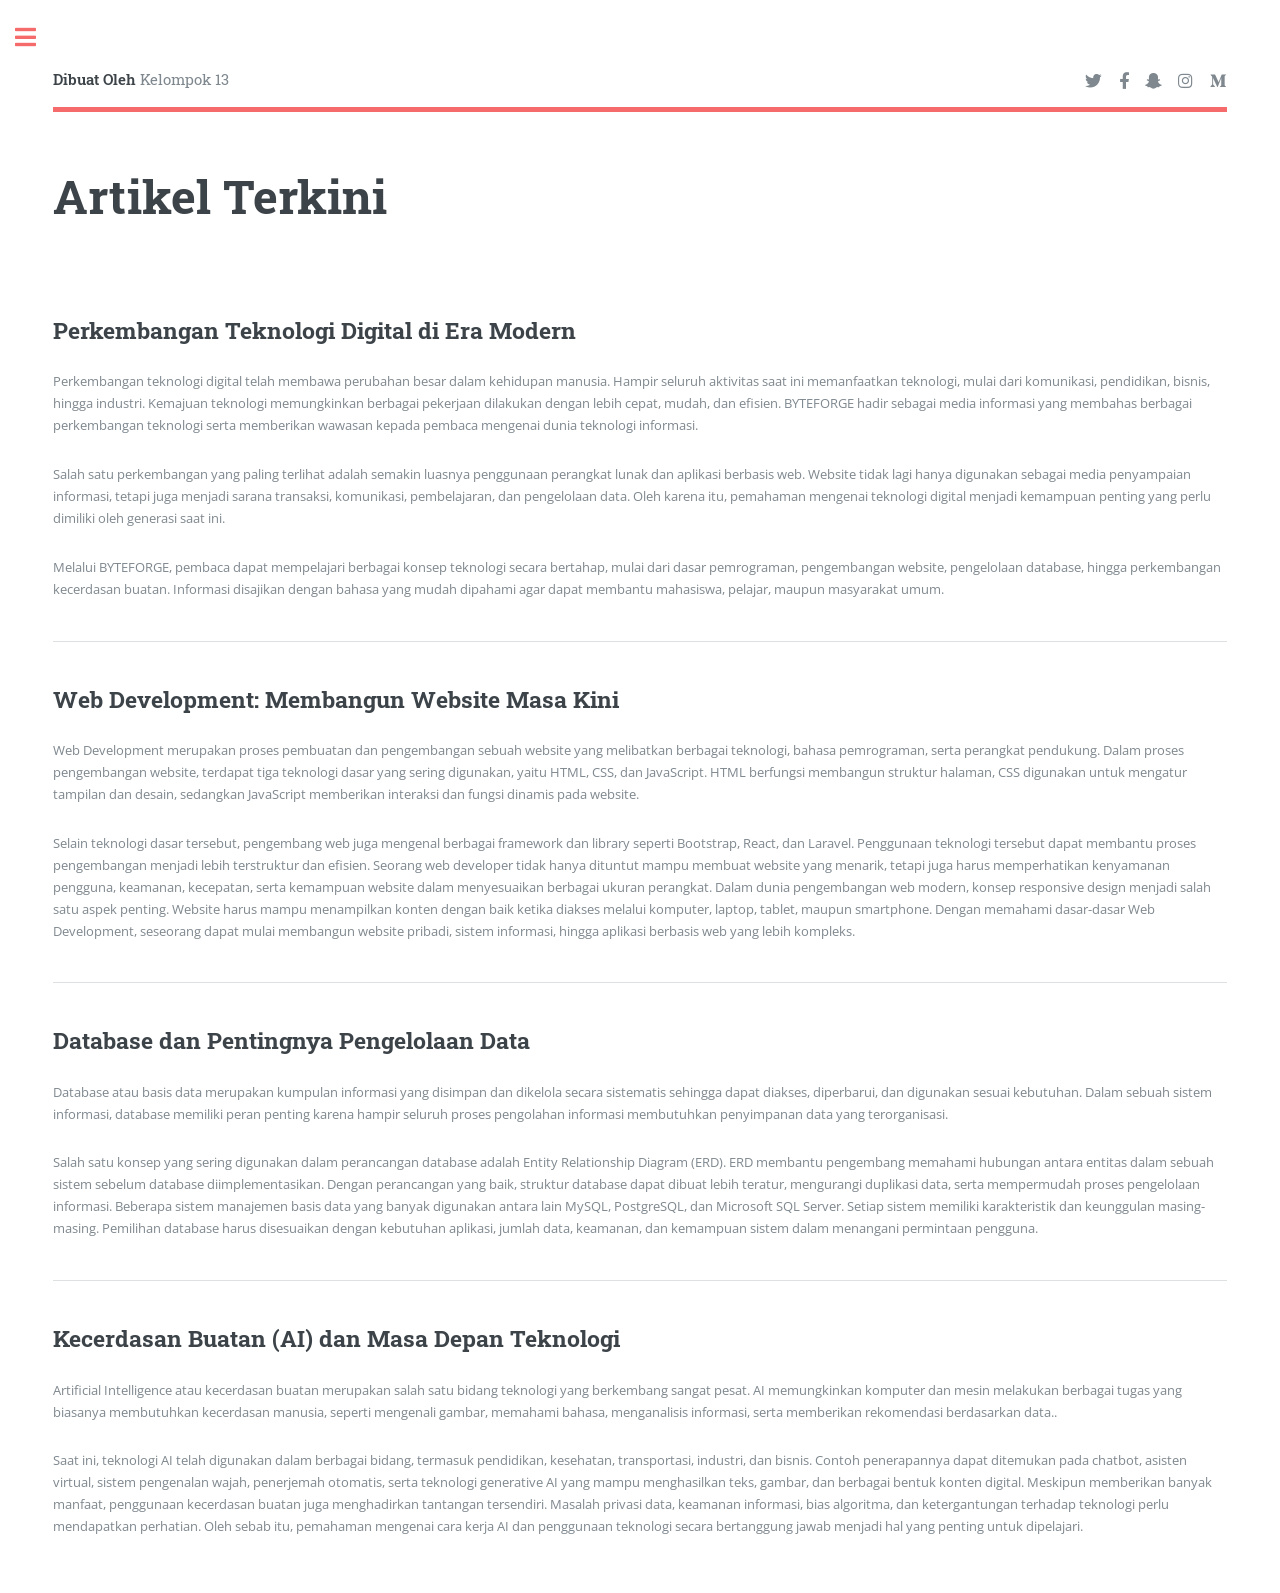
==== commit f89558d5: "ecitizzen" ====
--- a/Artikel-Terkini.html
+++ b/Artikel-Terkini.html
@@ -35,27 +35,28 @@
 
 									<span class="image main"><img src="images/pic11.jpg" alt="" /></span>
 
-									<p>Donec eget ex magna. Interdum et malesuada fames ac ante ipsum primis in faucibus. Pellentesque venenatis dolor imperdiet dolor mattis sagittis. Praesent rutrum sem diam, vitae egestas enim auctor sit amet. Pellentesque leo mauris, consectetur id ipsum sit amet, fergiat. Pellentesque in mi eu massa lacinia malesuada et a elit. Donec urna ex, lacinia in purus ac, pretium pulvinar mauris. Curabitur sapien risus, commodo eget turpis at, elementum convallis elit. Pellentesque enim turpis, hendrerit.</p>
-									<p>Lorem ipsum dolor sit amet, consectetur adipiscing elit. Duis dapibus rutrum facilisis. Class aptent taciti sociosqu ad litora torquent per conubia nostra, per inceptos himenaeos. Etiam tristique libero eu nibh porttitor fermentum. Nullam venenatis erat id vehicula viverra. Nunc ultrices eros ut ultricies condimentum. Mauris risus lacus, blandit sit amet venenatis non, bibendum vitae dolor. Nunc lorem mauris, fringilla in aliquam at, euismod in lectus. Pellentesque habitant morbi tristique senectus et netus et malesuada fames ac turpis egestas. In non lorem sit amet elit placerat maximus. Pellentesque aliquam maximus risus, vel sed vehicula.</p>
-									<p>Interdum et malesuada fames ac ante ipsum primis in faucibus. Pellentesque venenatis dolor imperdiet dolor mattis sagittis. Praesent rutrum sem diam, vitae egestas enim auctor sit amet. Pellentesque leo mauris, consectetur id ipsum sit amet, fersapien risus, commodo eget turpis at, elementum convallis elit. Pellentesque enim turpis, hendrerit tristique lorem ipsum dolor.</p>
+									<h2>Perkembangan Teknologi Digital di Era Modern</h2>
+									<p>Perkembangan teknologi digital telah membawa perubahan besar dalam kehidupan manusia. Hampir seluruh aktivitas saat ini memanfaatkan teknologi, mulai dari komunikasi, pendidikan, bisnis, hingga industri. Kemajuan teknologi memungkinkan berbagai pekerjaan dilakukan dengan lebih cepat, mudah, dan efisien. BYTEFORGE hadir sebagai media informasi yang membahas berbagai perkembangan teknologi serta memberikan wawasan kepada pembaca mengenai dunia teknologi informasi.</p>
+									<p>Salah satu perkembangan yang paling terlihat adalah semakin luasnya penggunaan perangkat lunak dan aplikasi berbasis web. Website tidak lagi hanya digunakan sebagai media penyampaian informasi, tetapi juga menjadi sarana transaksi, komunikasi, pembelajaran, dan pengelolaan data. Oleh karena itu, pemahaman mengenai teknologi digital menjadi kemampuan penting yang perlu dimiliki oleh generasi saat ini.</p>
+									<p>Melalui BYTEFORGE, pembaca dapat mempelajari berbagai konsep teknologi secara bertahap, mulai dari dasar pemrograman, pengembangan website, pengelolaan database, hingga perkembangan kecerdasan buatan. Informasi disajikan dengan bahasa yang mudah dipahami agar dapat membantu mahasiswa, pelajar, maupun masyarakat umum.</p>
+									
+									<hr class="major" />
+
+									<h2>Web Development: Membangun Website Masa Kini</h2>
+									<p>Web Development merupakan proses pembuatan dan pengembangan sebuah website yang melibatkan berbagai teknologi, bahasa pemrograman, serta perangkat pendukung. Dalam proses pengembangan website, terdapat tiga teknologi dasar yang sering digunakan, yaitu HTML, CSS, dan JavaScript. HTML berfungsi membangun struktur halaman, CSS digunakan untuk mengatur tampilan dan desain, sedangkan JavaScript memberikan interaksi dan fungsi dinamis pada website.</p>
+									<p>Selain teknologi dasar tersebut, pengembang web juga mengenal berbagai framework dan library seperti Bootstrap, React, dan Laravel. Penggunaan teknologi tersebut dapat membantu proses pengembangan menjadi lebih terstruktur dan efisien. Seorang web developer tidak hanya dituntut mampu membuat website yang menarik, tetapi juga harus memperhatikan kenyamanan pengguna, keamanan, kecepatan, serta kemampuan website dalam menyesuaikan berbagai ukuran perangkat. Dalam dunia pengembangan web modern, konsep responsive design menjadi salah satu aspek penting. Website harus mampu menampilkan konten dengan baik ketika diakses melalui komputer, laptop, tablet, maupun smartphone. Dengan memahami dasar-dasar Web Development, seseorang dapat mulai membangun website pribadi, sistem informasi, hingga aplikasi berbasis web yang lebih kompleks.</p>
 
 									<hr class="major" />
 
-									<h2>Interdum sed dapibus</h2>
-									<p>Donec eget ex magna. Interdum et malesuada fames ac ante ipsum primis in faucibus. Pellentesque venenatis dolor imperdiet dolor mattis sagittis. Praesent rutrum sem diam, vitae egestas enim auctor sit amet. Pellentesque leo mauris, consectetur id ipsum sit amet, fergiat. Pellentesque in mi eu massa lacinia malesuada et a elit. Donec urna ex, lacinia in purus ac, pretium pulvinar mauris. Curabitur sapien risus, commodo eget turpis at, elementum convallis elit. Pellentesque enim turpis, hendrerit.</p>
-									<p>Lorem ipsum dolor sit amet, consectetur adipiscing elit. Duis dapibus rutrum facilisis. Class aptent taciti sociosqu ad litora torquent per conubia nostra, per inceptos himenaeos. Etiam tristique libero eu nibh porttitor fermentum. Nullam venenatis erat id vehicula viverra. Nunc ultrices eros ut ultricies condimentum. Mauris risus lacus, blandit sit amet venenatis non, bibendum vitae dolor. Nunc lorem mauris, fringilla in aliquam at, euismod in lectus. Pellentesque habitant morbi tristique senectus et netus et malesuada fames ac turpis egestas. In non lorem sit amet elit placerat maximus. Pellentesque aliquam maximus risus, vel sed vehicula. Interdum et malesuada fames ac ante ipsum primis in faucibus. Pellentesque venenatis dolor imperdiet dolor mattis sagittis. Praesent rutrum sem diam, vitae egestas enim auctor sit amet. Pellentesque leo mauris, consectetur id ipsum sit amet, fersapien risus, commodo eget turpis at, elementum convallis elit. Pellentesque enim turpis, hendrerit tristique lorem ipsum dolor.</p>
+									<h2>Database dan Pentingnya Pengelolaan Data</h2>
+									<p>Database atau basis data merupakan kumpulan informasi yang disimpan dan dikelola secara sistematis sehingga dapat diakses, diperbarui, dan digunakan sesuai kebutuhan. Dalam sebuah sistem informasi, database memiliki peran penting karena hampir seluruh proses pengolahan informasi membutuhkan penyimpanan data yang terorganisasi.</p>
+									<p>Salah satu konsep yang sering digunakan dalam perancangan database adalah Entity Relationship Diagram (ERD). ERD membantu pengembang memahami hubungan antara entitas dalam sebuah sistem sebelum database diimplementasikan. Dengan perancangan yang baik, struktur database dapat dibuat lebih teratur, mengurangi duplikasi data, serta mempermudah proses pengelolaan informasi. Beberapa sistem manajemen basis data yang banyak digunakan antara lain MySQL, PostgreSQL, dan Microsoft SQL Server. Setiap sistem memiliki karakteristik dan keunggulan masing-masing. Pemilihan database harus disesuaikan dengan kebutuhan aplikasi, jumlah data, keamanan, dan kemampuan sistem dalam menangani permintaan pengguna.</p>
 
 									<hr class="major" />
 
-									<h2>Magna etiam veroeros</h2>
-									<p>Lorem ipsum dolor sit amet, consectetur adipiscing elit. Duis dapibus rutrum facilisis. Class aptent taciti sociosqu ad litora torquent per conubia nostra, per inceptos himenaeos. Etiam tristique libero eu nibh porttitor fermentum. Nullam venenatis erat id vehicula viverra. Nunc ultrices eros ut ultricies condimentum. Mauris risus lacus, blandit sit amet venenatis non, bibendum vitae dolor. Nunc lorem mauris, fringilla in aliquam at, euismod in lectus. Pellentesque habitant morbi tristique senectus et netus et malesuada fames ac turpis egestas. In non lorem sit amet elit placerat maximus. Pellentesque aliquam maximus risus, vel sed vehicula.</p>
-									<p>Interdum et malesuada fames ac ante ipsum primis in faucibus. Pellentesque venenatis dolor imperdiet dolor mattis sagittis. Praesent rutrum sem diam, vitae egestas enim auctor sit amet. Pellentesque leo mauris, consectetur id ipsum sit amet, fersapien risus, commodo eget turpis at, elementum convallis elit. Pellentesque enim turpis, hendrerit tristique lorem ipsum dolor.</p>
-
-									<hr class="major" />
-
-									<h2>Lorem aliquam bibendum</h2>
-									<p>Donec eget ex magna. Interdum et malesuada fames ac ante ipsum primis in faucibus. Pellentesque venenatis dolor imperdiet dolor mattis sagittis. Praesent rutrum sem diam, vitae egestas enim auctor sit amet. Pellentesque leo mauris, consectetur id ipsum sit amet, fergiat. Pellentesque in mi eu massa lacinia malesuada et a elit. Donec urna ex, lacinia in purus ac, pretium pulvinar mauris. Curabitur sapien risus, commodo eget turpis at, elementum convallis elit. Pellentesque enim turpis, hendrerit.</p>
-									<p>Lorem ipsum dolor sit amet, consectetur adipiscing elit. Duis dapibus rutrum facilisis. Class aptent taciti sociosqu ad litora torquent per conubia nostra, per inceptos himenaeos. Etiam tristique libero eu nibh porttitor fermentum. Nullam venenatis erat id vehicula viverra. Nunc ultrices eros ut ultricies condimentum. Mauris risus lacus, blandit sit amet venenatis non, bibendum vitae dolor. Nunc lorem mauris, fringilla in aliquam at, euismod in lectus. Pellentesque habitant morbi tristique senectus et netus et malesuada fames ac turpis egestas. In non lorem sit amet elit placerat maximus. Pellentesque aliquam maximus risus, vel sed vehicula.</p>
+									<h2>Kecerdasan Buatan (AI) dan Masa Depan Teknologi</h2>
+									<p>Artificial Intelligence atau kecerdasan buatan merupakan salah satu bidang teknologi yang berkembang sangat pesat. AI memungkinkan komputer dan mesin melakukan berbagai tugas yang biasanya membutuhkan kecerdasan manusia, seperti mengenali gambar, memahami bahasa, menganalisis informasi, serta memberikan rekomendasi berdasarkan data..</p>
+									<p>Saat ini, teknologi AI telah digunakan dalam berbagai bidang, termasuk pendidikan, kesehatan, transportasi, industri, dan bisnis. Contoh penerapannya dapat ditemukan pada chatbot, asisten virtual, sistem pengenalan wajah, penerjemah otomatis, serta teknologi generative AI yang mampu menghasilkan teks, gambar, dan berbagai bentuk konten digital. Meskipun memberikan banyak manfaat, penggunaan kecerdasan buatan juga menghadirkan tantangan tersendiri. Masalah privasi data, keamanan informasi, bias algoritma, dan ketergantungan terhadap teknologi perlu mendapatkan perhatian. Oleh sebab itu, pemahaman mengenai cara kerja AI dan penggunaan teknologi secara bertanggung jawab menjadi hal yang penting untuk dipelajari.</p>
 
 								</section>
 
